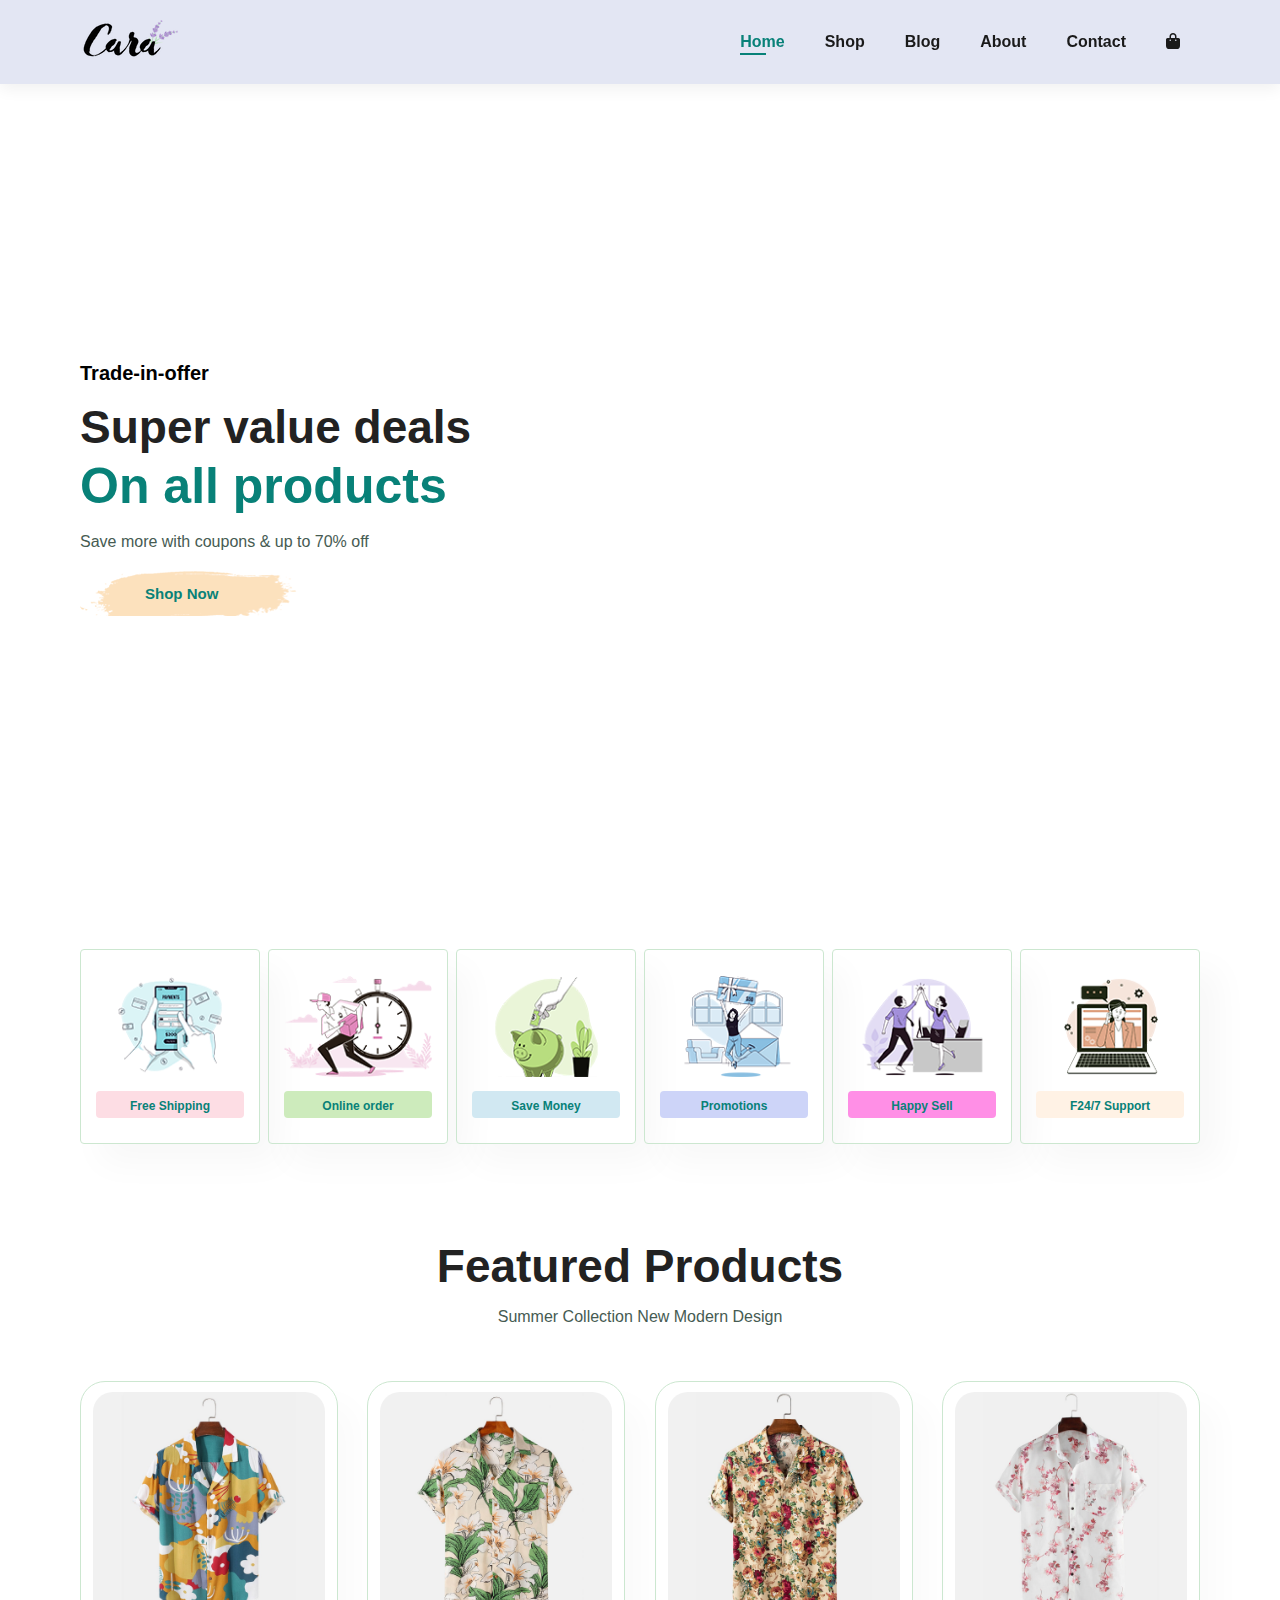
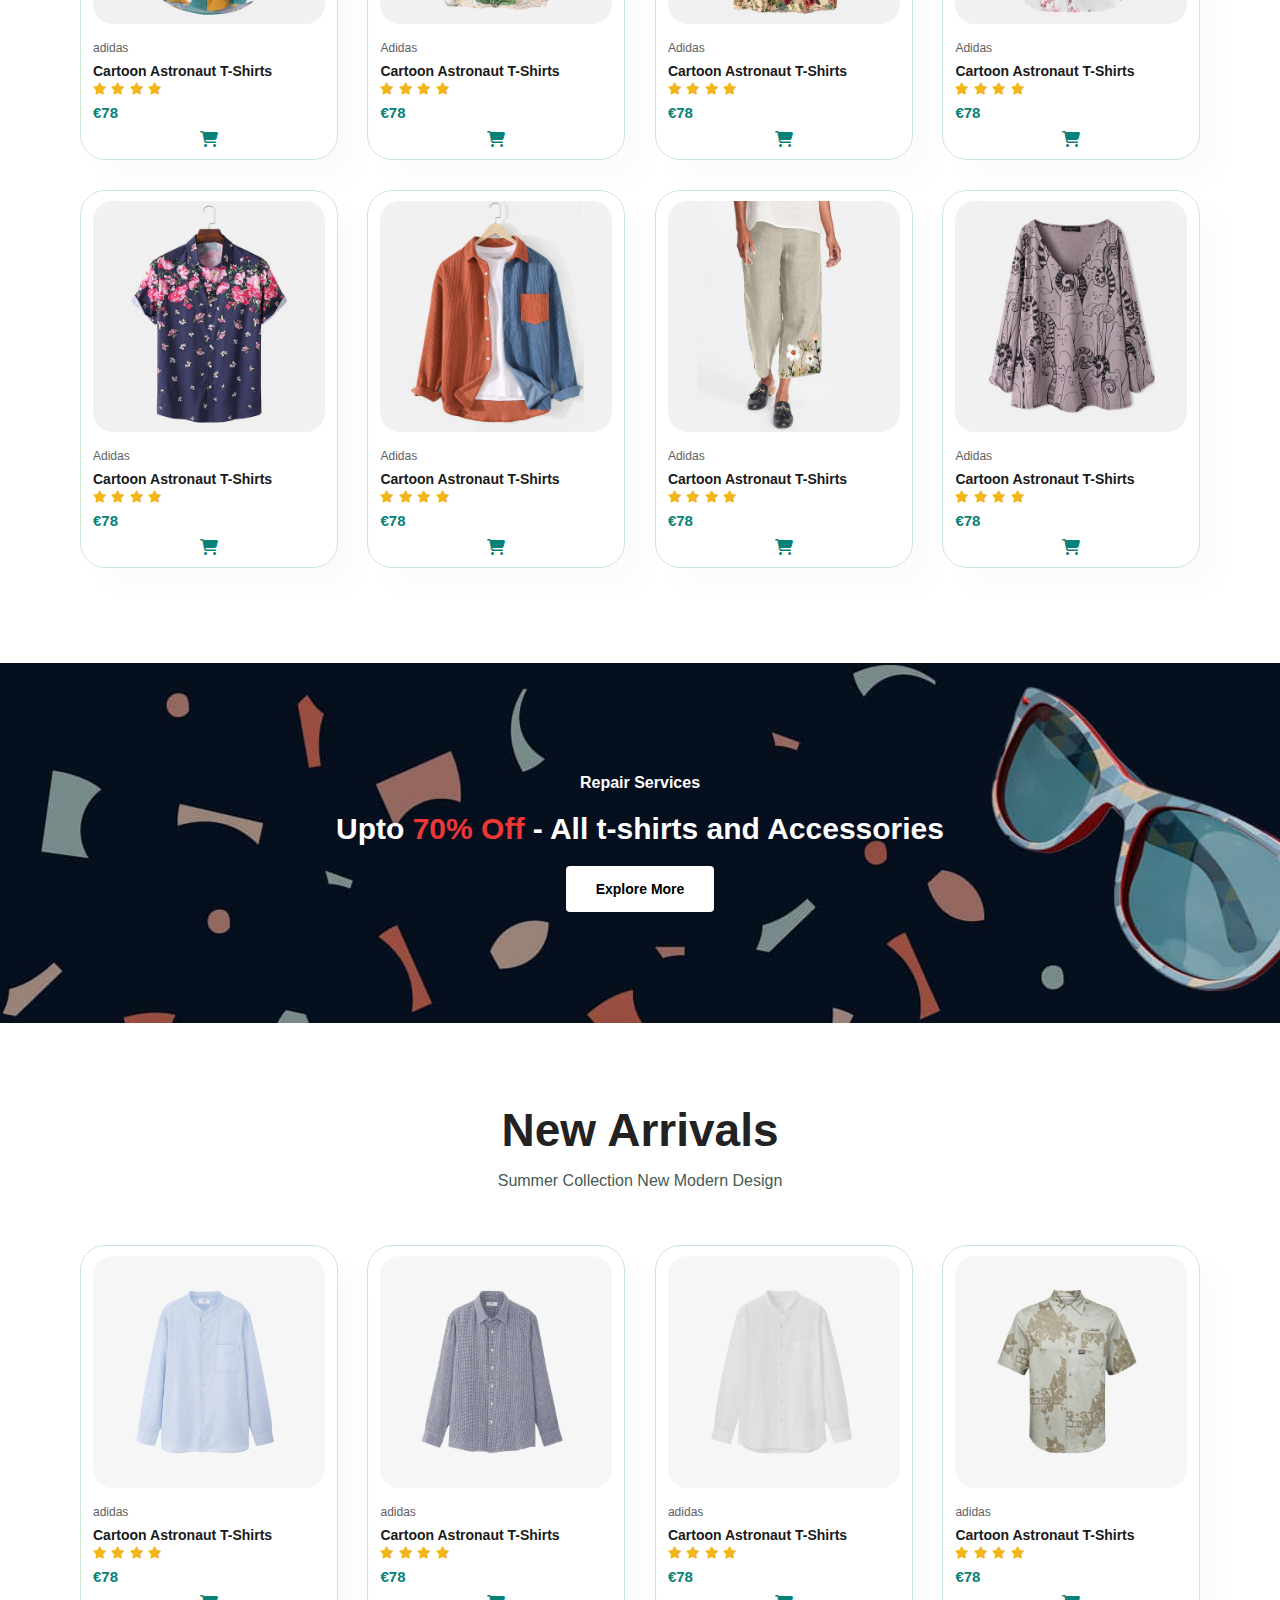
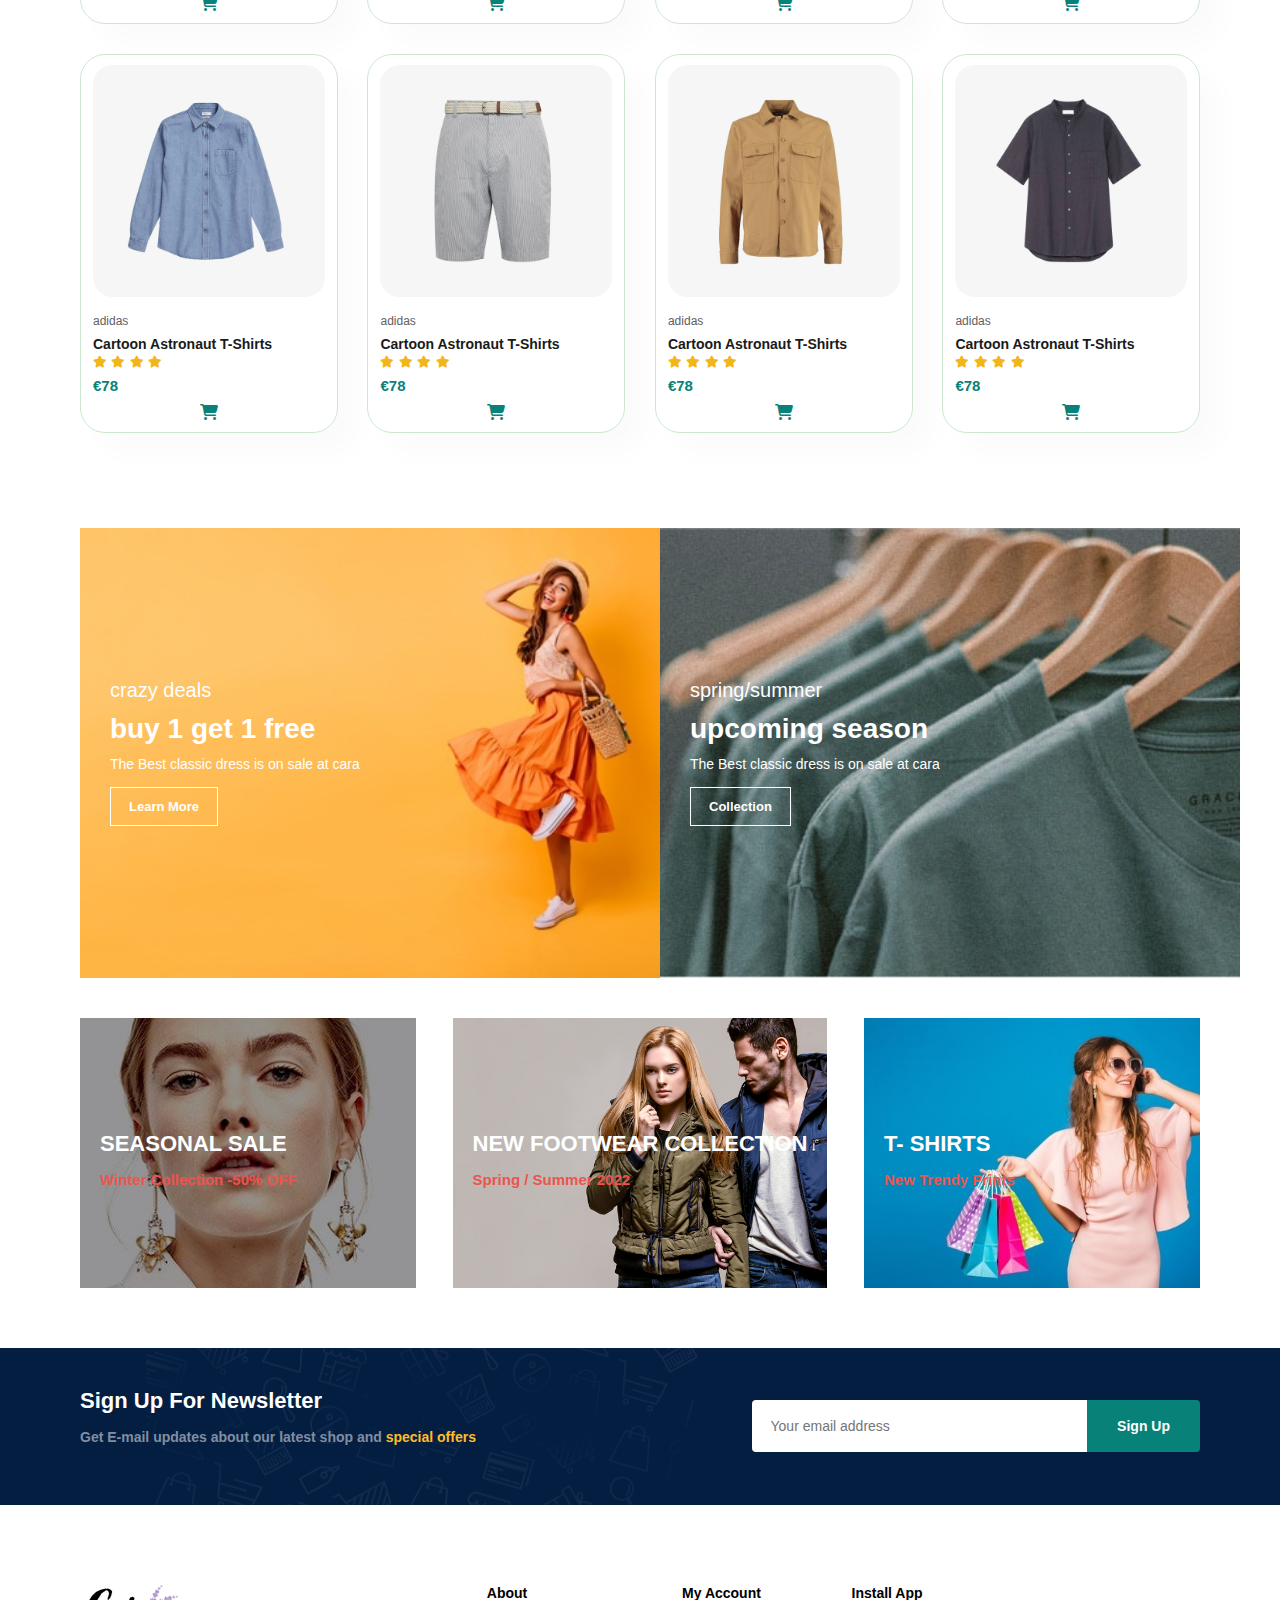
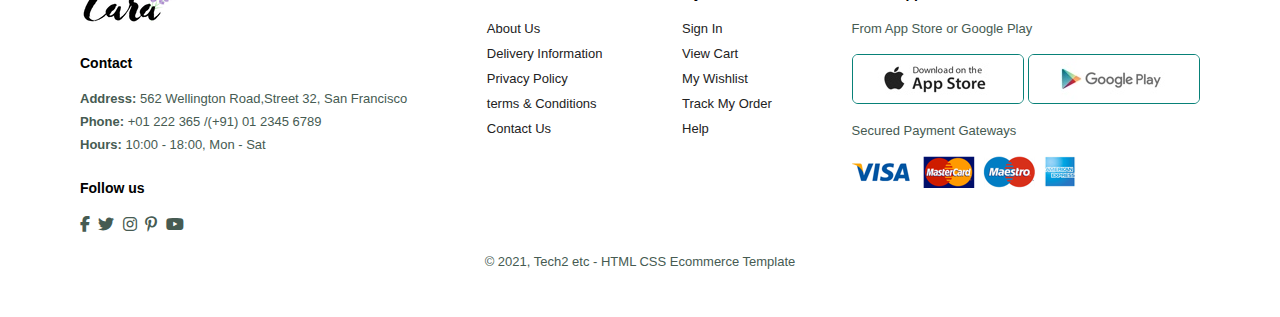
==== index.html @ de00afcc "first commit" ====
<!DOCTYPE html>
<html lang="en">
<head>
    <meta charset="UTF-8">
    <meta http-equiv="X-UA-Compatible" content="IE=edge">
    <meta name="viewport" content="width=device-width, initial-scale=1.0">
    <title>Ecommerce Website</title>
    <!-- <link href="http://cdnjs.cloudflare.com/ajax/libs/font-awesome/4.3.0/css/font-awesome.css" rel="stylesheet"  type='text/css'> -->
    <!-- <link rel="stylesheet" href="https://cdnjs.cloudflare.com/ajax/libs/font-awesome/6.1.1/css/all.min.css" integrity="sha512-KfkfwYDsLkIlwQp6LFnl8zNdLGxu9YAA1QvwINks4PhcElQSvqcyVLLD9aMhXd13uQjoXtEKNosOWaZqXgel0g==" crossorigin="anonymous" referrerpolicy="no-referrer" /> -->
    <link rel="stylesheet" type="text/css" href="https://cdnjs.cloudflare.com/ajax/libs/font-awesome/6.1.1/css/all.min.css" />
    <link rel="stylesheet" href="style.css">
</head>
<body>

    <!-- Header part -->

    <section id="header">
        <a href="#"><img src="img/logo.png" alt="" class="logo"></a>

        <div>
            <ul id="navbar">
                <li><a class="active" href="index.html">Home</a></li>
                <li><a href="shop.html">Shop</a></li>
                <li><a href="blog.html">Blog</a></li>
                <li><a href="about.html">About</a></li>
                <li><a href="contact.html">Contact</a></li>
                <li id="lg-bag"><a href="cart.html"><i class="fa-solid fa-bag-shopping"></i></a></li>
                <a ref="#" id="close"><i class="fa-solid fa-xmark"></i></a>
            </ul>
        </div>

        <div id="mobile">
            <a href="cart.html"><i class="fa-solid fa-bag-shopping"></i></a>
            <i id="bar" class="fas fa-outdent"></i>
        </div>
    </section>

    <!-- Hero part -->

    <section id="hero">
        <h4>Trade-in-offer</h4>
        <h2>Super value deals</h2>
        <h1>On all products</h1>
        <p>Save more with coupons & up to 70% off</p>
        <button>Shop Now</button>
    </section>

   <!-- Features part -->

   <section id="feature" class="section-p1">
    <div class="fe-box">
        <img src="img/features/f1.png" alt="">
        <h6>Free Shipping</h6>
    </div>

    <div class="fe-box">
        <img src="img/features/f2.png" alt="">
        <h6>Online order</h6>
    </div>

    <div class="fe-box">
        <img src="img/features/f3.png" alt="">
        <h6>Save Money</h6>
    </div>

    <div class="fe-box">
        <img src="img/features/f4.png" alt="">
        <h6>Promotions</h6>
    </div>

    <div class="fe-box">
        <img src="img/features/f5.png" alt="">
        <h6>Happy Sell</h6>
    </div>

    <div class="fe-box">
        <img src="img/features/f6.png" alt="">
        <h6>F24/7 Support</h6>
    </div>

   </section>

   <!-- Products -->

   <section id="product1" class="section-p1">
      <h2>Featured Products</h2>
      <p>Summer Collection New Modern Design</p>
      <div class="pro-container">
        <div class="pro">
            <img src="img/products/f1.jpg" alt="">
            <div class="desc">
                <span>adidas</span>
                <h5>Cartoon Astronaut T-Shirts</h5>
                <div class="star">
                    <i class="fas fa-star"></i>
                    <i class="fas fa-star"></i>
                    <i class="fas fa-star"></i>
                    <i class="fas fa-star"></i>
                </div>
                <h4>€78</h4>
            </div>
            <a href="#"><i class="fa-solid fa-cart-shopping cart"></i></a>
        </div>

        <div class="pro">
            <img src="img/products/f2.jpg" alt="">
            <div class="desc">
                <span>Adidas</span>
                <h5>Cartoon Astronaut T-Shirts</h5>
                <div class="star">
                    <i class="fas fa-star"></i>
                    <i class="fas fa-star"></i>
                    <i class="fas fa-star"></i>
                    <i class="fas fa-star"></i>
                </div>
                <h4>€78</h4>
            </div>
            <a href="#"><i class="fa-solid fa-cart-shopping cart"></i></a>
        </div>

        <div class="pro">
            <img src="img/products/f3.jpg" alt="">
            <div class="desc">
                <span>Adidas</span>
                <h5>Cartoon Astronaut T-Shirts</h5>
                <div class="star">
                    <i class="fas fa-star"></i>
                    <i class="fas fa-star"></i>
                    <i class="fas fa-star"></i>
                    <i class="fas fa-star"></i>
                </div>
                <h4>€78</h4>
            </div>
            <a href="#"><i class="fal-sharp fa-solid fa-cart-shopping cart"></i></a>
        </div>

        <div class="pro">
            <img src="img/products/f4.jpg" alt="">
            <div class="desc">
                <span>Adidas</span>
                <h5>Cartoon Astronaut T-Shirts</h5>
                <div class="star">
                    <i class="fas fa-star"></i>
                    <i class="fas fa-star"></i>
                    <i class="fas fa-star"></i>
                    <i class="fas fa-star"></i>
                </div>
                <h4>€78</h4>
            </div>
            <a href="#"><i class="fal-sharp fa-solid fa-cart-shopping cart"></i></a>
        </div>

        <div class="pro">
            <img src="img/products/f5.jpg" alt="">
            <div class="desc">
                <span>Adidas</span>
                <h5>Cartoon Astronaut T-Shirts</h5>
                <div class="star">
                    <i class="fas fa-star"></i>
                    <i class="fas fa-star"></i>
                    <i class="fas fa-star"></i>
                    <i class="fas fa-star"></i>
                </div>
                <h4>€78</h4>
            </div>
            <a href="#"><i class="fal-sharp fa-solid fa-cart-shopping cart"></i></a>
        </div>

        <div class="pro">
            <img src="img/products/f6.jpg" alt="">
            <div class="desc">
                <span>Adidas</span>
                <h5>Cartoon Astronaut T-Shirts</h5>
                <div class="star">
                    <i class="fas fa-star"></i>
                    <i class="fas fa-star"></i>
                    <i class="fas fa-star"></i>
                    <i class="fas fa-star"></i>
                </div>
                <h4>€78</h4>
            </div>
            <a href="#"><i class="fal-sharp fa-solid fa-cart-shopping cart"></i></a>
        </div>

        <div class="pro">
            <img src="img/products/f7.jpg" alt="">
            <div class="desc">
                <span>Adidas</span>
                <h5>Cartoon Astronaut T-Shirts</h5>
                <div class="star">
                    <i class="fas fa-star"></i>
                    <i class="fas fa-star"></i>
                    <i class="fas fa-star"></i>
                    <i class="fas fa-star"></i>
                </div>
                <h4>€78</h4>
            </div>
            <a href="#"><i class="fal-sharp fa-solid fa-cart-shopping cart"></i></a>
        </div>

        <div class="pro">
            <img src="img/products/f8.jpg" alt="">
            <div class="desc">
                <span>Adidas</span>
                <h5>Cartoon Astronaut T-Shirts</h5>
                <div class="star">
                    <i class="fas fa-star"></i>
                    <i class="fas fa-star"></i>
                    <i class="fas fa-star"></i>
                    <i class="fas fa-star"></i>
                </div>
                <h4>€78</h4>
            </div>
            <a href="#"><i class="fal-sharp fa-solid fa-cart-shopping cart"></i></a>
        </div>
      </div>
   </section>

   <!-- Accessories -->

   <section id="banner" class="section-m1">
       <h4>Repair Services</h4>
       <h2>Upto <span>70% Off</span> - All t-shirts and Accessories</h2>
       <button class="normal">Explore More</button>
   </section>

   <!-- New Arrivals -->

   <section id="product1" class="section-p1">
    <h2>New Arrivals</h2>
    <p>Summer Collection New Modern Design</p>
    <div class="pro-container">
      <div class="pro">
          <img src="img/products/n1.jpg" alt="">
          <div class="desc">
              <span>adidas</span>
              <h5>Cartoon Astronaut T-Shirts</h5>
              <div class="star">
                  <i class="fas fa-star"></i>
                  <i class="fas fa-star"></i>
                  <i class="fas fa-star"></i>
                  <i class="fas fa-star"></i>
              </div>
              <h4>€78</h4>
          </div>
          <a href="#"><i class="fal-sharp fa-solid fa-cart-shopping cart"></i></a>
      </div>

      <div class="pro">
          <img src="img/products/n2.jpg" alt="">
          <div class="desc">
              <span>adidas</span>
              <h5>Cartoon Astronaut T-Shirts</h5>
              <div class="star">
                  <i class="fas fa-star"></i>
                  <i class="fas fa-star"></i>
                  <i class="fas fa-star"></i>
                  <i class="fas fa-star"></i>
              </div>
              <h4>€78</h4>
          </div>
          <a href="#"><i class="fal-sharp fa-solid fa-cart-shopping cart"></i></a>
      </div>

      <div class="pro">
          <img src="img/products/n3.jpg" alt="">
          <div class="desc">
              <span>adidas</span>
              <h5>Cartoon Astronaut T-Shirts</h5>
              <div class="star">
                  <i class="fas fa-star"></i>
                  <i class="fas fa-star"></i>
                  <i class="fas fa-star"></i>
                  <i class="fas fa-star"></i>
              </div>
              <h4>€78</h4>
          </div>
          <a href="#"><i class="fal-sharp fa-solid fa-cart-shopping cart"></i></a>
      </div>

      <div class="pro">
          <img src="img/products/n4.jpg" alt="">
          <div class="desc">
              <span>adidas</span>
              <h5>Cartoon Astronaut T-Shirts</h5>
              <div class="star">
                  <i class="fas fa-star"></i>
                  <i class="fas fa-star"></i>
                  <i class="fas fa-star"></i>
                  <i class="fas fa-star"></i>
              </div>
              <h4>€78</h4>
          </div>
          <a href="#"><i class="fal-sharp fa-solid fa-cart-shopping cart"></i></a>
      </div>

      <div class="pro">
          <img src="img/products/n5.jpg" alt="">
          <div class="desc">
              <span>adidas</span>
              <h5>Cartoon Astronaut T-Shirts</h5>
              <div class="star">
                  <i class="fas fa-star"></i>
                  <i class="fas fa-star"></i>
                  <i class="fas fa-star"></i>
                  <i class="fas fa-star"></i>
              </div>
              <h4>€78</h4>
          </div>
          <a href="#"><i class="fal-sharp fa-solid fa-cart-shopping cart"></i></a>
      </div>

      <div class="pro">
          <img src="img/products/n6.jpg" alt="">
          <div class="desc">
              <span>adidas</span>
              <h5>Cartoon Astronaut T-Shirts</h5>
              <div class="star">
                  <i class="fas fa-star"></i>
                  <i class="fas fa-star"></i>
                  <i class="fas fa-star"></i>
                  <i class="fas fa-star"></i>
              </div>
              <h4>€78</h4>
          </div>
          <a href="#"><i class="fal-sharp fa-solid fa-cart-shopping cart"></i></a>
      </div>

      <div class="pro">
          <img src="img/products/n7.jpg" alt="">
          <div class="desc">
              <span>adidas</span>
              <h5>Cartoon Astronaut T-Shirts</h5>
              <div class="star">
                  <i class="fas fa-star"></i>
                  <i class="fas fa-star"></i>
                  <i class="fas fa-star"></i>
                  <i class="fas fa-star"></i>
              </div>
              <h4>€78</h4>
          </div>
          <a href="#"><i class="fal-sharp fa-solid fa-cart-shopping cart"></i></a>
      </div>

      <div class="pro">
          <img src="img/products/n8.jpg" alt="">
          <div class="desc">
              <span>adidas</span>
              <h5>Cartoon Astronaut T-Shirts</h5>
              <div class="star">
                  <i class="fas fa-star"></i>
                  <i class="fas fa-star"></i>
                  <i class="fas fa-star"></i>
                  <i class="fas fa-star"></i>
              </div>
              <h4>€78</h4>
          </div>
          <a href="#"><i class="fal-sharp fa-solid fa-cart-shopping cart"></i></a>
      </div>
    </div>
 </section>

 <!-- Small Banners -->

    <section id="sm-banner" class="section-p1">
        <div class="banner-box">
            <h4>crazy deals</h4>
            <h2>buy 1 get 1 free</h2>
            <span>The Best classic dress is on sale at cara</span>
            <button class="white">Learn More</button>
        </div>

        <div class="banner-box banner-box2">
            <h4>spring/summer</h4>
            <h2>upcoming season</h2>
            <span>The Best classic dress is on sale at cara</span>
            <button  class="white">Collection</button>
        </div>

    </section>

    <!-- Text Banners -->

    <section id="banner3">

        <div class="banner-box">
            <h2>SEASONAL SALE</h2>
            <h3>Winter Collection -50% OFF</h3>
        </div>

        <div class="banner-box banner-box2">
            <h2>NEW FOOTWEAR COLLECTION</h2>
            <h3>Spring / Summer 2022</h3>
        </div>

        <div class="banner-box banner-box3">
            <h2>T- SHIRTS</h2>
            <h3>New Trendy Prints</h3>
        </div>

    </section>

    <!-- Newsletter -->

    <section id="newsletter" class="section-p1 section-m1">
        <div class="newstext">
            <h4>Sign Up For Newsletter</h4>
            <p>Get E-mail updates  about our latest shop and <span>special offers</span></p>
        </div>

        <div class="form">
            <input type="text" placeholder="Your email address">
            <button class="normal">Sign Up</button>
        </div>

    </section>


    <!-- Footer -->

    <footer class="section-p1">
        
        <div class="col">
            <img class="logo" src="img/logo.png" alt="">
            <h4>Contact</h4>
            <p><strong>Address:</strong> 562 Wellington Road,Street 32, San Francisco</p>
            <p><strong>Phone:</strong> +01 222 365 /(+91) 01 2345 6789</p>
            <p><strong>Hours:</strong> 10:00 - 18:00, Mon - Sat</p>

            <div class="follow">
                <h4>Follow us</h4>
                <div class="icon">
                    <i class="fab fa-facebook-f"></i>
                    <i class="fab fa-twitter"></i>
                    <i class="fab fa-instagram"></i>
                    <i class="fab fa-pinterest-p"></i>
                    <i class="fab fa-youtube"></i>
                </div>
            </div>
        </div>

        <div class="col">
            <h4>About</h4>
            <a href="">About Us</a>
            <a href="">Delivery Information</a>
            <a href="">Privacy Policy</a>
            <a href="">terms & Conditions</a>
            <a href="">Contact Us</a>
        </div>

        <div class="col">
            <h4>My Account</h4>
            <a href="">Sign In</a>
            <a href="">View Cart</a>
            <a href="">My Wishlist</a>
            <a href="">Track My Order</a>
            <a href="">Help</a>
        </div>

        <div class="col install">
            <h4>Install App</h4>
            <p>From App Store or Google Play</p>
            <div class="row">
              <img src="img/pay/app.jpg" alt="">
              <img src="img/pay/play.jpg" alt="">
            </div>
            <p>Secured Payment Gateways</p>
            <img src="img/pay/pay.png" alt="">
        </div>

        <div class="copyright">
            <p>© 2021, Tech2 etc - HTML CSS Ecommerce Template</p>
        </div>

    </footer>


    <script src="script.js"></script>
</body>
</html>
---- style.css ----
@import url('https://fonts.googleapis.com/css2?family=Jost:wght@300&family=League+Spartan:wght@100;200;300;400;500;600;700;800;900&display=swap');

*{
    margin: 0;
    padding: 0;
    box-sizing: border-box;
    font-family: 'Spartan',sans-serif;
}

h1{
    font-size: 50px;
    line-height: 64px;
    color: #222;
}
 
h2{
    font-size: 46px;
    line-height: 54px;
    color: #222;
}

h4{
    font-size: 20px;
    line-height: #222;
}

h6{
    font-weight: 700;
    font-size: 12px;
}

p{
    font-size: 16px;
    color: #465b52;
    margin: 15px 0 20px 0;
}

.section-p1{
    padding: 40px 80px;
}

.section-m1{
    margin: 40px 0;
}

button.normal{
    font-size: 14px;
    font-weight: 600;
    padding:15px 30px;
    color: #000;
    background-color: #fff;
    border-radius: 4px;
    cursor: pointer;
    border: none;
    outline: none;
    transition: 0.2s;
}

body{
    width: 100%;
}

/* Header start */

#header{
    display: flex;
    align-items: center;
    justify-content: space-between;
    padding: 20px 80px;
    background-color: #E3E6F3;
    box-shadow: 0 5px 15px rgba(0,0,0,0.06);
    z-index: 999;
    position: sticky;
    top: 0;
    left: 0;
}

#navbar{
    display: flex;
    align-items: center;
    justify-content: center;
}

#navbar li{
    list-style: none;
    padding: 0 20px;
    position: relative;
}

#navbar li a{
    text-decoration: none;
    font-size: 16px;
    font-weight: 600;
    color: #1a1a1a;
    transition: 0.3s ease;
}

#navbar li a:hover,
#navbar li a.active
{
    color: #088178;
    cursor: pointer;
}

#navbar li a.active::after,
#navbar li a:hover::after{
    content: "";
    width: 30%;
    height: 2px;
    background-color: #088178;
    position: absolute;
    bottom: -4px;
    left: 20px;
}

#mobile{
    display: none;
    align-items: center;
}
#close{
    display: none;
}

#hero{
    background-image: url("img/hero5.png");
    height: 90vh;
    width: 100%;
    background-size: cover;
    background-position: top 50% right 0;
    padding: 0 80px;
    display: flex;
    flex-direction: column;
    align-items: flex-start;
    justify-content: center;
}

#hero h4{
    padding-bottom: 15px;
}

#hero h1{
    color: #088178;
}

#hero button{
    background-image: url("img/button.png");
    background-color: transparent;
    color: #088178;
    border: 0;
    padding: 14px 80px 14px 65px;
    background-repeat: no-repeat;
    cursor: pointer;
    font-weight: 700;
    font-size: 15px;
}

#feature .fe-box{
    width: 180px;
    text-align: center;
    padding: 25px 15px;
    box-shadow: 20px 20px 34px rgba(0,0,0,0.03);
    border: 1px solid #cce7d0;
    border-radius: 4px;
    margin: 15px 0;
}

#feature .fe-box:hover{
    box-shadow: 10px 10px 54px rgba(70,62,221,0.1);
}

#feature .fe-box h6{
    padding: 9px 8px 6px 8px;
    line-height: 1;
    border-radius: 4px;
    color: #088178;
    background-color: #fddde4;

}

#feature .fe-box img{
    width: 100%;
    margin-bottom: 10px;
}

#feature{
    display: flex;
    align-items: center;
    justify-content: space-between;
    flex-wrap: wrap;
}

#feature .fe-box:nth-child(2) h6{
    background-color: #cdebbc;
}

#feature .fe-box:nth-child(3) h6{
    background-color: #d1e8f2;
}

#feature .fe-box:nth-child(4) h6{
    background-color: #cdd4f8;
}

#feature .fe-box:nth-child(5) h6{
    background-color: #f6db;
}

#feature .fe-box:nth-child(6) h6{
    background-color: #fff2e5;
}

#product1{
    text-align: center;
}

#product1 .pro-container{
    display: flex;
    /* align-items: center; */
    justify-content: space-between;
    padding-top: 20px;
    flex-wrap: wrap;
}

#product1 .pro{
    width: 23%;
    min-height: 250px;
    padding: 10px 12px;
    border: 1px solid #cce7d0;
    border-radius: 25px;
    cursor: pointer;
    box-shadow: 20px 20px 30px rgba(0,0,0,0.02);
    margin: 15px 0;
    transition: 0.2s ease;
    position: relative;
}

#product1 .pro :hover{
    box-shadow: 20px 20px 30px rgba(0,0,0,0.06);
}

#product1 .pro img{
    width: 100%;
    border-radius: 20px;
}

#product1 .pro .desc{
    text-align: start;
    padding: 10px 0;
}

#product1 .pro .desc span{
    color: #606063;
    font-size: 12px;
}

#product1 .pro .desc h5{
    padding-top: 7px;
    color: #1a1a1a;
    font-size: 14px;
}

#product1 .pro .desc i{
    font-size: 12px;
    color: rgb(243,181,25);
}

#product1 .pro .desc h4{
    padding-top: 7px;
    font-size: 15px;
    font-weight: 700;
    color: #088178;
}

#product1 .pro .cart{
    /* width: 40px;
    height: 40px;
    line-height: 40px;
    border-radius: 50px;
    background-color: #e8f6ea;
    font-weight: 500; */
    color: #088178;
    /* border-radius: 1px solid;
    position: absolute;
    bottom: 20px;
    right: 10px; */
}

#banner{
    display: flex;
    flex-direction: column;
    justify-content: center;
    text-align: center;
    align-items: center;
    background-image: url(img/banner/b2.jpg);
    width: 100%;
    height: 40vh;
    background-size: cover;
    background-position: center;
}

#banner h4{
    color: #fff;
    font-size: 16px;
}


#banner h2{
    color: #fff;
    font-size: 30px;
    padding: 10px 0;
}

#banner h2 span{
    color: #ef3636;
}

#banner button:hover{
    background: #088178;
    color: #fff;
}


#sm-banner .banner-box{
    display: flex;
    flex-direction: column;
    justify-content: center;
    align-items: flex-start;
    background-image: url(img/banner/b17.jpg);
    height: 50vh;
    min-width: 580px;
    background-size: cover;
    background-position: center;
    padding: 30px;
}

#sm-banner .banner-box2{
    background-image: url(img/banner/b10.jpg);   
}

#sm-banner{
    display: flex;
    justify-content:space-around;
    flex-wrap: nowrap;
}

#sm-banner h4{
    color: #fff;
    font-size: 20px;
    font-weight: 300;
}

#sm-banner h2{
    color: #fff;
    font-size: 28px;
    font-weight: 800;
}

#sm-banner span{
    color: #fff;
    font-size: 14px;
    font-weight: 500;
    padding-bottom: 15px;
}

button.white{
    font-size: 13px;
    font-weight: 600;
    padding:11px 18px;
    color: #fff;
    background-color: transparent;
    cursor: pointer;
    border: 1px solid #fff;
    outline: none;
    transition: 0.2s;
}

#sm-banner .banner-box:hover button{
    background: #088178;
    border: 1px solid #088178;
}


#banner3 .banner-box{
    display: flex;
    flex-direction: column;
    justify-content: center;
    align-items: flex-start;
    background-image: url("img/banner/b7.jpg");
    min-width: 30%;
    height: 30vh;
    background-size: cover;
    background-position: center;
    padding: 20px;
    margin-bottom: 20px;
}

#banner3 h2{
    color: #fff;
    font-weight: 900;
    font-size: 22px;
}

#banner3 h3{
    color: #ec544e;
    font-weight: 800;
    font-size: 15px;
}

#banner3{
    display: flex;
    flex-wrap: wrap;
    justify-content: space-between;
    padding: 0 80px;
}

#banner3 .banner-box2{
    background-image: url("img/banner/b4.jpg");
}

#banner3 .banner-box3{
    background-image: url("img/banner/b18.jpg");
}

#newsletter{
    display: flex;
    justify-content: space-between;
    flex-wrap: wrap;
    align-items: center;
    background-image: url("img/banner/b14.png");
    background-repeat: no-repeat;
    background-position: 20% 30%;
    background-color: #041e42;
}

#newsletter h4{
    font-size: 22px;
    font-weight: 700;
    color: #fff
}

#newsletter p{
    font-size: 14px;
    font-weight: 600;
    color: #818ea0;
}

#newsletter p span{
    color: #ffbd27;
}

#newsletter input{
    height: 3.25rem;
    padding: 0 1.25em;
    font-size: 14px;
    width: 100%;
    border: 1px solid transparent;
    border-radius: 4px;
    outline: none;
    border-top-right-radius: 0;
    border-bottom-right-radius: 0;
}

#newsletter button{
    background-color: #088178;
    color: #fff;
    white-space: nowrap;
    border-top-left-radius: 0;
    border-bottom-left-radius: 0;
}

#newsletter .form{
    display: flex;
    width:40%
}

footer{
    display: flex;
    flex-wrap: wrap;
    justify-content: space-between;
}

footer .col{
    display: flex;
    flex-direction: column;
    align-items: flex-start;
    margin-bottom: 20px;
}

footer .logo{
    margin-bottom: 30px;
}

footer h4{
    font-size: 14px;
    padding-bottom: 20px;
}

footer p{
    font-size: 13px;
    margin: 0 0 8px 0;
}

footer a{
    font-size: 13px;
    text-decoration: none;
    color: #222;
    margin-bottom: 10px;
}

footer .follow{
    margin-top: 20px;
}

footer .follow i{
    color: #465b52;
    padding-right: 4px;
    cursor: pointer;
}

footer .install .row img{
    border: 1px solid #088178;
    border-radius: 6px;
}

footer .install img{
    margin: 10px 0 15px 0;
}

footer .follow i:hover,
footer a:hover {
    color: #088178;
}

footer .copyright{
    width: 100%;
    text-align: center;
}


/* Media Queries */

@media (max-width:799px) {

    .section-p1{
        padding: 40px 40px;
    }

    #navbar {
        display: flex;
        flex-direction: column;
        align-items: flex-start;
        justify-content: flex-start;
        position: fixed;
        top: 0px;
        right: -300px;
        height: 100vh;
        width: 300px;
        background-color: #E3E6F3;
        box-shadow: 0 40px 60px rgba(0,0,0,0.1);
        padding: 80px 0 0 10px;
        transition: 0.3s;
    }

    #navbar.active{
        right: 0px;
    }

    #navbar li{
        margin-bottom: 25px;
        
    }

    #mobile{
        display: flex;
        align-items: center;
    }

    #mobile i{
        color: #1a1a1a;
        font-size: 24px;
        padding-left: 20px;
    }

    #close{
        display: initial;
        position: absolute;
        top: 30px;
        left: 30px;
        color: #222;
        font-size: 24px;
    }
    #lg-bag{
        display: none;
    }
    
    #hero {
        height: 70vh;
        padding: 0 80px;
        background-position: top 30% right 30%;
    }
    
    #feature {
        justify-content: space-between;
    }

    #feature .fe-box {
        margin: 15px 15px;
    }

    #product1 .pro-container{
        justify-content: center ;
    }

    #product1 .pro{
        margin: 15px ;
    }

    #banner{
        height: 20vh;
    }

    #sm-banner .banner-box{
        min-width: 100%;
        height: 30vh;
    }

    #banner3{
        padding: 0 40px;
    }

    #banner3 .banner-box{
        width: 28%;
    }
    
    #newsletter .form {
        width: 70%;
    }
}

@media (max-width: 477px) {

    .section-p1{
        padding: 20px;
        /* margin-left: 62px; */
    }

    #header {
        padding: 10px 30px;
    }
    #hero {
        padding: 0 20px;
        background-position: 55%;
    }

    #feature{
        justify-content: space-between;
    }

    #feature .fe-box{
        width: 155px;
        margin: 0 0 15px 0;
    }

    h2 {
        font-size: 32px;
    }

    h1 {
        font-size: 38px;
    }

    #product1 .pro {
        width: 100%;
    }

    #banner{
        height: 40vh;
    }

    #sm-banner .banner-box {
        height: 40vh;
    }

    #sm-banner .banner-box2 {
        margin-top: 20px;
    } 

    #banner3{
        padding: 0 20px;
    }

    #banner3 .banner-box{
        width: 100%;
    }

    #sm-banner {
        display: flex;
        flex-direction: column;
    }

    #newsletter .form {
        width: 100%;
    }

    #newsletter {
        padding: 40px 20px;
    }

    footer .copyright {
        text-align: start;
    }

    /* Single product */

    #prodetails {
        display: flex;
        flex-direction: column;
    }

    #prodetails .single-pro-image {
        width: 100%;
        margin-right: 0px;
    }

    #prodetails .single-pro-details {
        width: 100%;
    }

    /* Blog Page */

    #blog {
        padding: 100px 20px 0 20px;
    }

    #blog .blog-box {
        display: flex;
        flex-direction: column;
        align-items: flex-start;
    }

    #blog .blog-img {
        width: 100%;
        margin-right: 0px;
    }

    #blog .blog-details {
        width: 100%;
    }
}


 /* Shop Page */

 #page-header{
    background-image: url(img/banner/b1.jpg);
    width: 100%;
    height: 40vh;
    background-size: cover;
    display: flex;
    justify-content: center;
    text-align: center;
    flex-direction: column;
    padding: 14px;
 }

 #page-header h2,
 #page-header p{
    color: #fff;
 }

 #pagination{
    text-align: center;
 }

 #pagination a{
    text-decoration: none;
    background-color: #088178;
    padding: 10px 15px;
    border-radius: 4px;
    color: #fff;
    font-weight: 600;
 }

 /* Single Product */

 #prodetails {
    display: flex;
    margin-top: 20px;
 }

 #prodetails .single-pro-image{
    width: 40%;
    margin-right: 50px;
    
 }

.small-img-group{
    display: flex;
    justify-content: space-between;
}

.small-img-col{
    flex-basis: 24%;
    cursor: pointer;
}

#prodetails .single-pro-details{
    width: 50%;
    padding-top: 30px;
}

#prodetails .single-pro-details h4{
    padding: 40px 0 20px 0;
}

#prodetails .single-pro-details h2{
    font-size: 26px;
}

#prodetails .single-pro-details select{
    display: block;
    padding: 5px 10px;
    margin-bottom: 10px;
}

#prodetails .single-pro-details input{
    width: 50px;
    height: 47px;
    padding-left: 10px;
    font-size: 16px;
    margin-right: 10px;
}

#prodetails .single-pro-details input:focus{
    outline: none;
}

#prodetails .single-pro-details button{
    background-color: #088178;
    color: #fff;
}

#prodetails .single-pro-details span{
    line-height: 25px;
}

 /* Blog Page */

#page-header.blog-header{
    background-image: url(img/banner/b19.jpg);
}

#blog{
    padding: 150px 150px 0 150px;
}

#blog .blog-box{
    display: flex;
    align-items: center;
    width: 100%;
    position: relative;
    padding-bottom: 90px;
}


#blog .blog-img{
    width: 50%;
    margin-right: 40px;
}

 #blog img{
    width: 100%;
    height: 300px;
    object-fit: cover;
 }

#blog .blog-details{
    width: 50%;
}

#blog .blog-details a{
    text-decoration: none;
    font-size: 11px;
    color: #000;
    font-weight: 700;
    position: relative;
    transition: 0.3s;
}

#blog .blog-details a::after{
    content: "";
    width: 50px;
    height: 1px;
    background-color: #000;
    position: absolute;
    top: 4px;
    right: -60px;
}

#blog .blog-details a:hover{
    color: #088178;
}

#blog .blog-details a:hover::after{
    background-color: #088178;
}

#blog .blog-box h1{
    position: absolute;
    top: -40px;
    left: 0px;
    font-size: 70px;
    font-weight: 700;
    color: #c9cbce;
    z-index: -9;
}

/* About Page */

#page-header .about-header{
    background-image: url("img/about/banner.png");
}
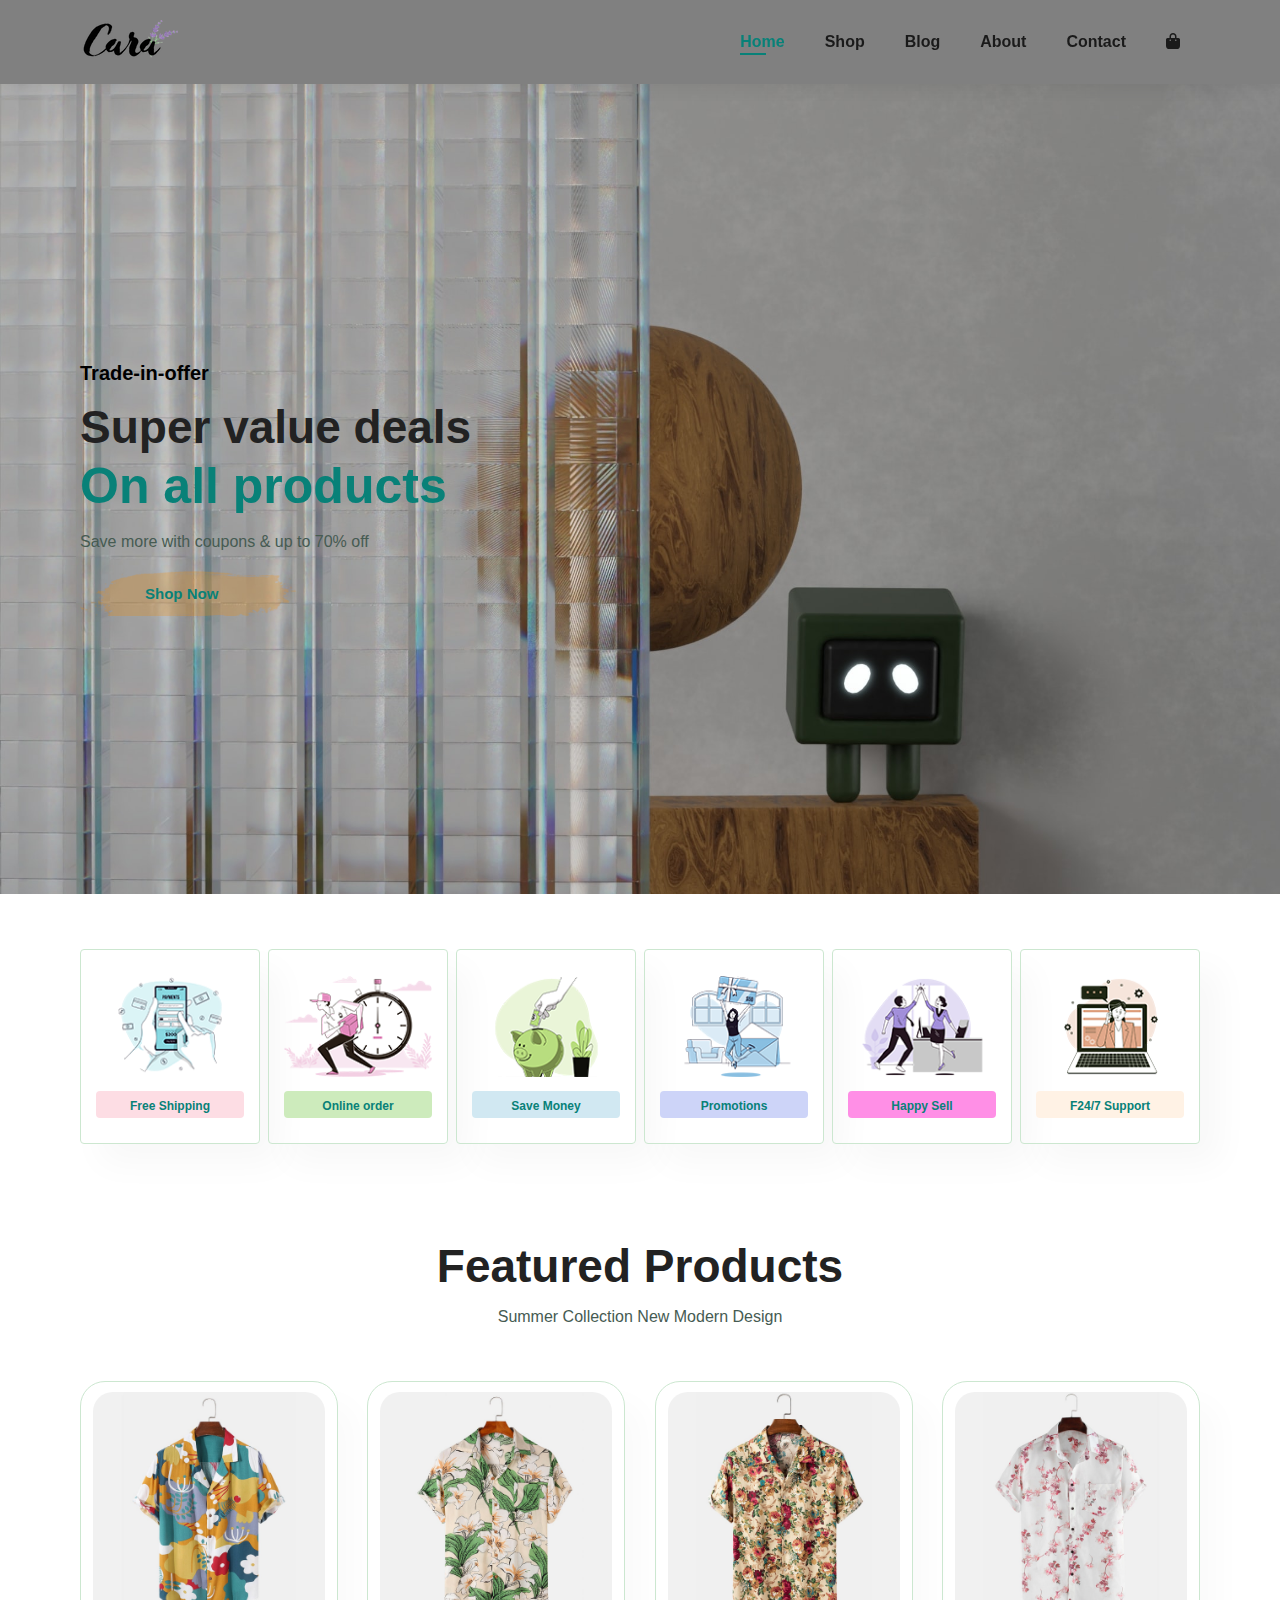
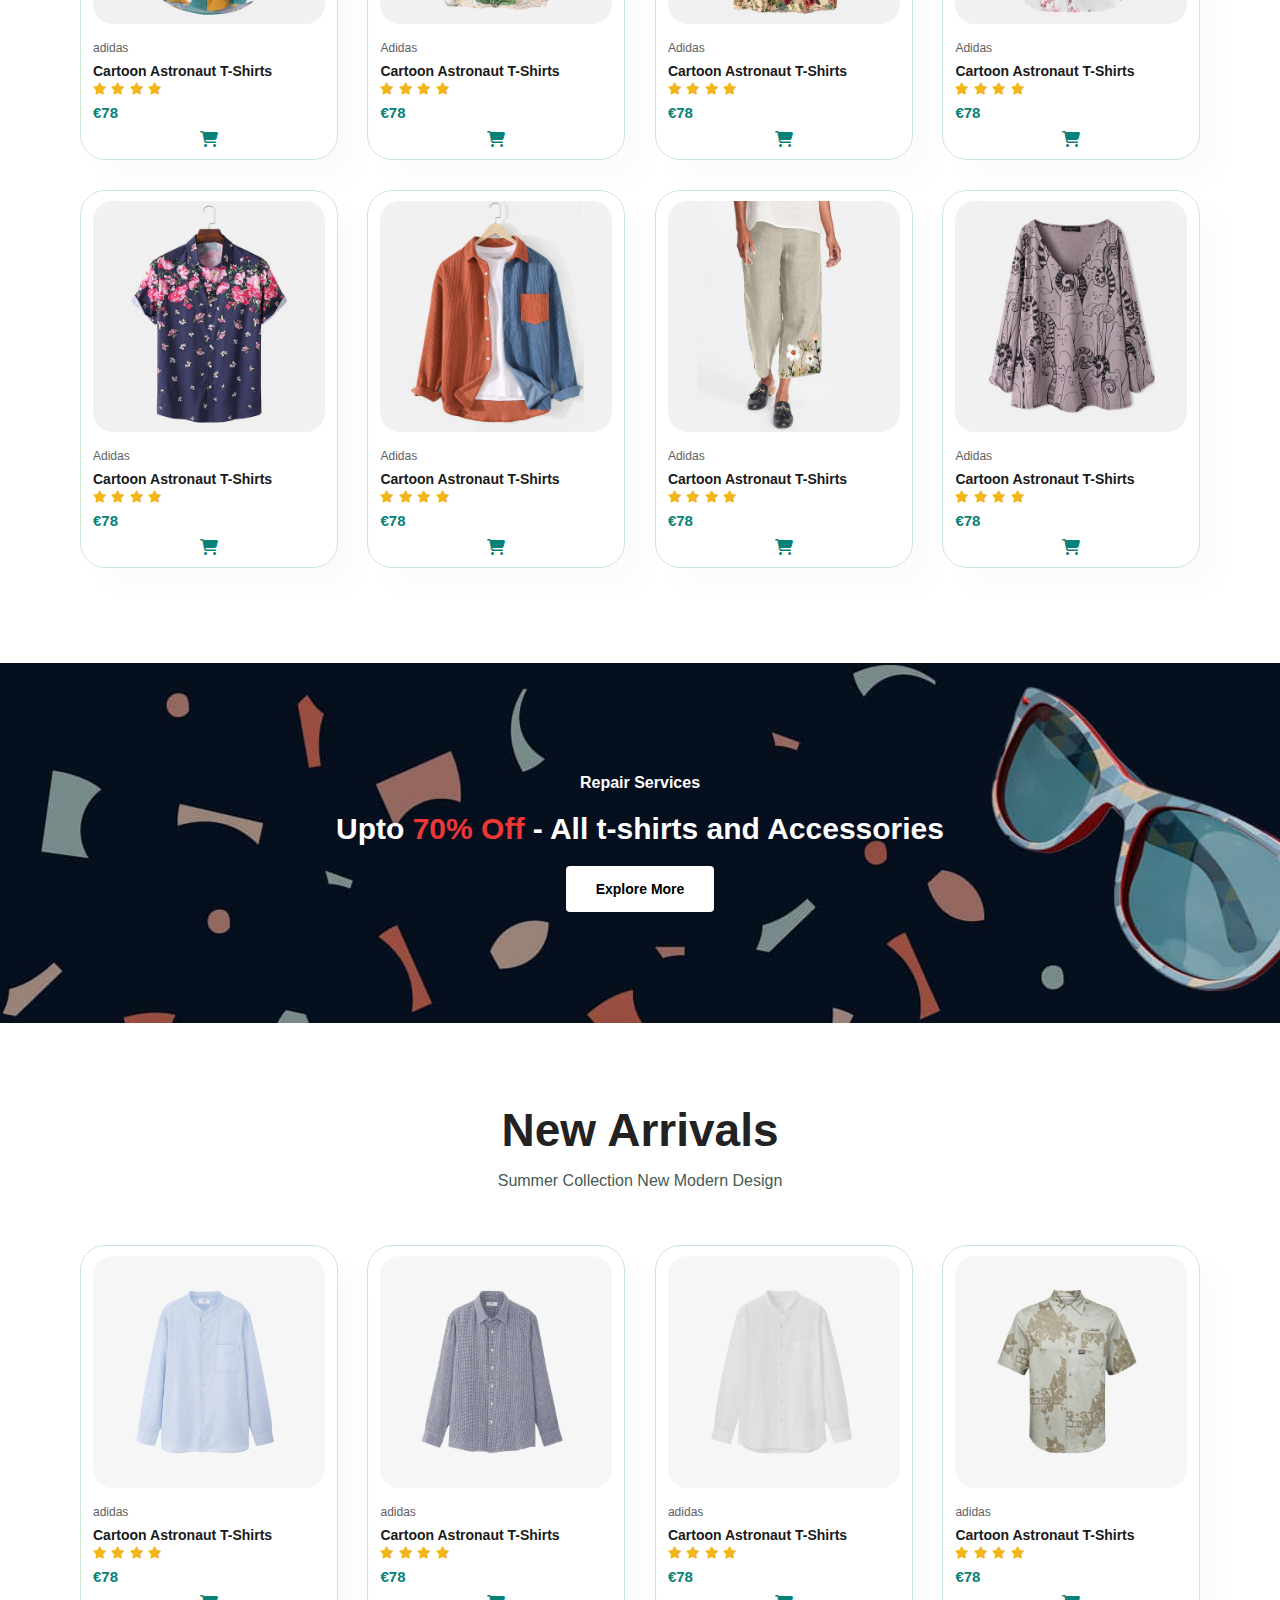
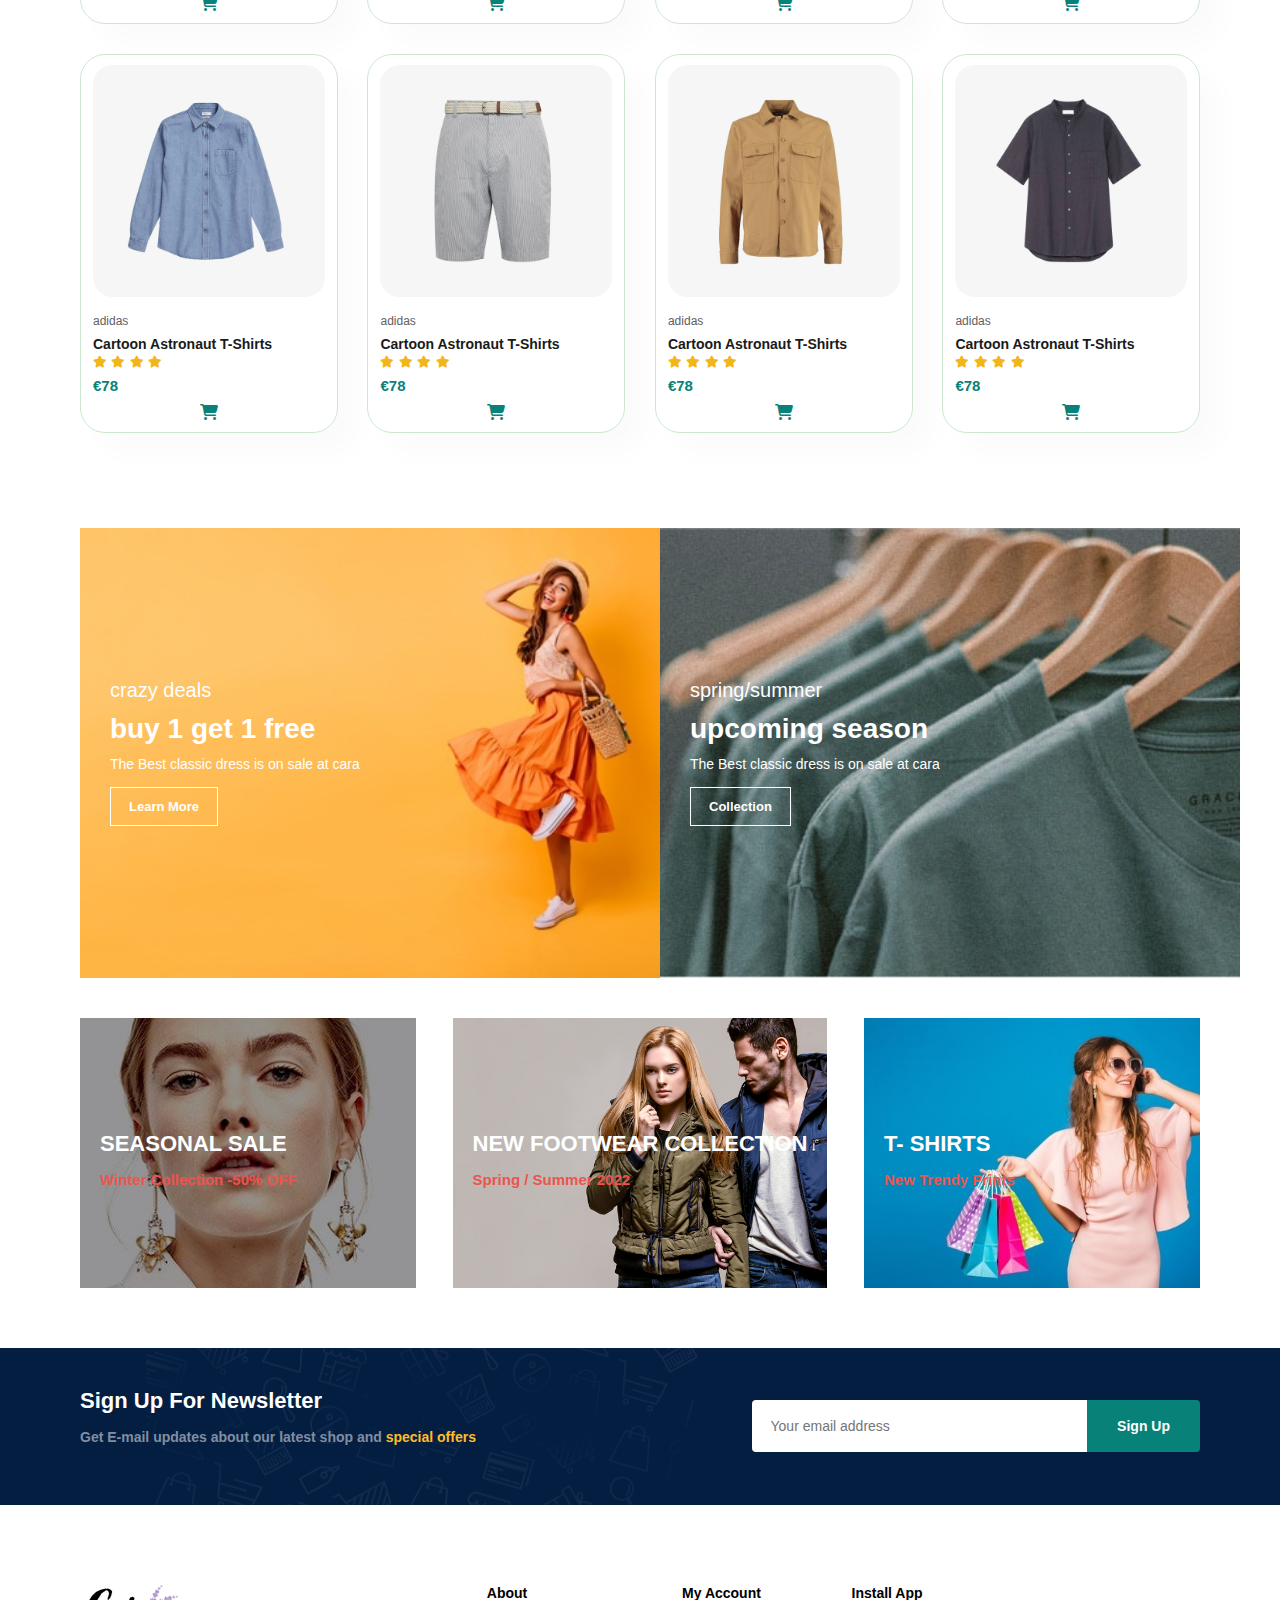
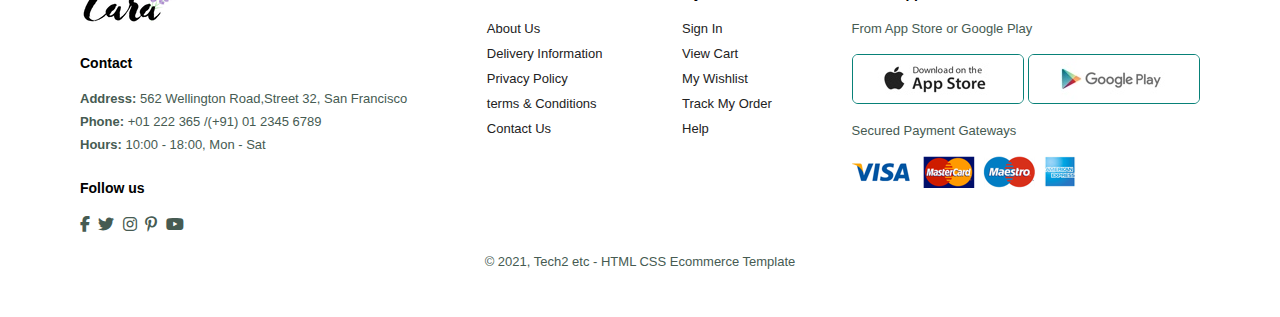
==== commit cb8f41a7: "Home Changes Fifth commit" ====
--- a/index.html
+++ b/index.html
@@ -5,8 +5,6 @@
     <meta http-equiv="X-UA-Compatible" content="IE=edge">
     <meta name="viewport" content="width=device-width, initial-scale=1.0">
     <title>Ecommerce Website</title>
-    <!-- <link href="http://cdnjs.cloudflare.com/ajax/libs/font-awesome/4.3.0/css/font-awesome.css" rel="stylesheet"  type='text/css'> -->
-    <!-- <link rel="stylesheet" href="https://cdnjs.cloudflare.com/ajax/libs/font-awesome/6.1.1/css/all.min.css" integrity="sha512-KfkfwYDsLkIlwQp6LFnl8zNdLGxu9YAA1QvwINks4PhcElQSvqcyVLLD9aMhXd13uQjoXtEKNosOWaZqXgel0g==" crossorigin="anonymous" referrerpolicy="no-referrer" /> -->
     <link rel="stylesheet" type="text/css" href="https://cdnjs.cloudflare.com/ajax/libs/font-awesome/6.1.1/css/all.min.css" />
     <link rel="stylesheet" href="style.css">
 </head>
--- a/style.css
+++ b/style.css
@@ -67,7 +67,7 @@
     align-items: center;
     justify-content: space-between;
     padding: 20px 80px;
-    background-color: #E3E6F3;
+    background-color: gray;
     box-shadow: 0 5px 15px rgba(0,0,0,0.06);
     z-index: 999;
     position: sticky;
@@ -122,7 +122,7 @@
 }
 
 #hero{
-    background-image: url("img/hero5.png");
+    background-image: url("img/hero7.jpg");
     height: 90vh;
     width: 100%;
     background-size: cover;
@@ -532,7 +532,7 @@
 }
 
 footer .copyright{
-    width: 100%;
+    width: 200%;
     text-align: center;
 }
 
@@ -746,6 +746,42 @@
     #blog .blog-details {
         width: 100%;
     }
+
+    /* About Page */
+
+    #about-head{
+        flex-direction: column;
+    }
+
+    #about-head img{
+        width: 100%;
+        margin-bottom: 20px;
+    }
+
+    #about-head div {
+        padding-left: 0px;
+    }
+
+    #about-app .video{
+        width: 100%;
+    
+    }
+
+    /* Contact Page */
+
+    #contact-details {
+        flex-direction: column;
+    }
+
+    
+    #contact-details .details{
+        width: 100%;
+        margin-bottom: 30px;
+    }
+
+    #contact-details .map {
+        width: 100%;
+    }
 }
 
 
@@ -917,20 +953,134 @@
 
 /* About Page */
 
-#page-header .about-header{
+#page-header.about-header{
     background-image: url("img/about/banner.png");
 }
 
-
-
-
-
-
-
-
-
-
-
-
-
-
+#about-head{
+    display: flex;
+    align-items: center;
+}
+
+#about-head img {
+    width: 50%;
+    height: auto;
+}
+
+#about-head div{
+    padding-left: 40px;
+}
+
+#about-app{
+    text-align: center;
+}
+
+#about-app .video{
+    width: 70%;
+    height: 100%;
+    margin: 30px auto 0 auto;
+}
+
+#about-app .video video{
+    width: 100%;
+    height: 100%;
+    border-radius: 20px;
+}
+
+
+/* Contact Page */
+
+#contact-details{
+    display: flex;
+    align-items: center;
+    justify-content: space-between;
+}
+
+#contact-details .details{
+    width: 40%;
+}
+
+#contact-details .details span{
+    font-size: 12px;
+}
+
+#contact-details .details h2{
+    font-size: 26px;
+    line-height: 35px;
+    padding: 20px 0;
+}
+
+#contact-details .details h3{
+    font-size: 16px;
+    padding-bottom: 15px;
+}
+
+#contact-details .details li{
+    list-style: none;
+    display: flex;
+    padding: 10px 0;
+}
+
+#contact-details .details li i{
+    font-size: 14px;
+    padding-right: 22px;
+}
+
+#contact-details .details li p{
+    margin: 0;
+    font-size: 14px;
+}
+
+#contact-details .map{
+    width: 55%;
+    height: 400px;
+}
+
+#contact-details .map iframe{
+    width: 100%;
+    height: 100%;
+}
+
+
+/* Search Bar */
+
+#product1 form{
+   /* width: 50%; */
+   border: 1px solid #088178;
+   border-radius: 2px;
+   display: flex;
+   flex-direction: row;
+   align-items: center;
+}
+
+#product1 form input{
+    border: none;
+    outline: none;
+    /* box-shadow: none; */
+    width: 100%;
+    font-size: 16px;
+    font-weight: 600;
+    padding: 10px 12px;
+    background: transparent;
+}
+
+#product1 form i{
+    padding-left: 10px;
+}
+
+
+
+
+
+
+
+
+
+
+
+
+
+
+
+
+
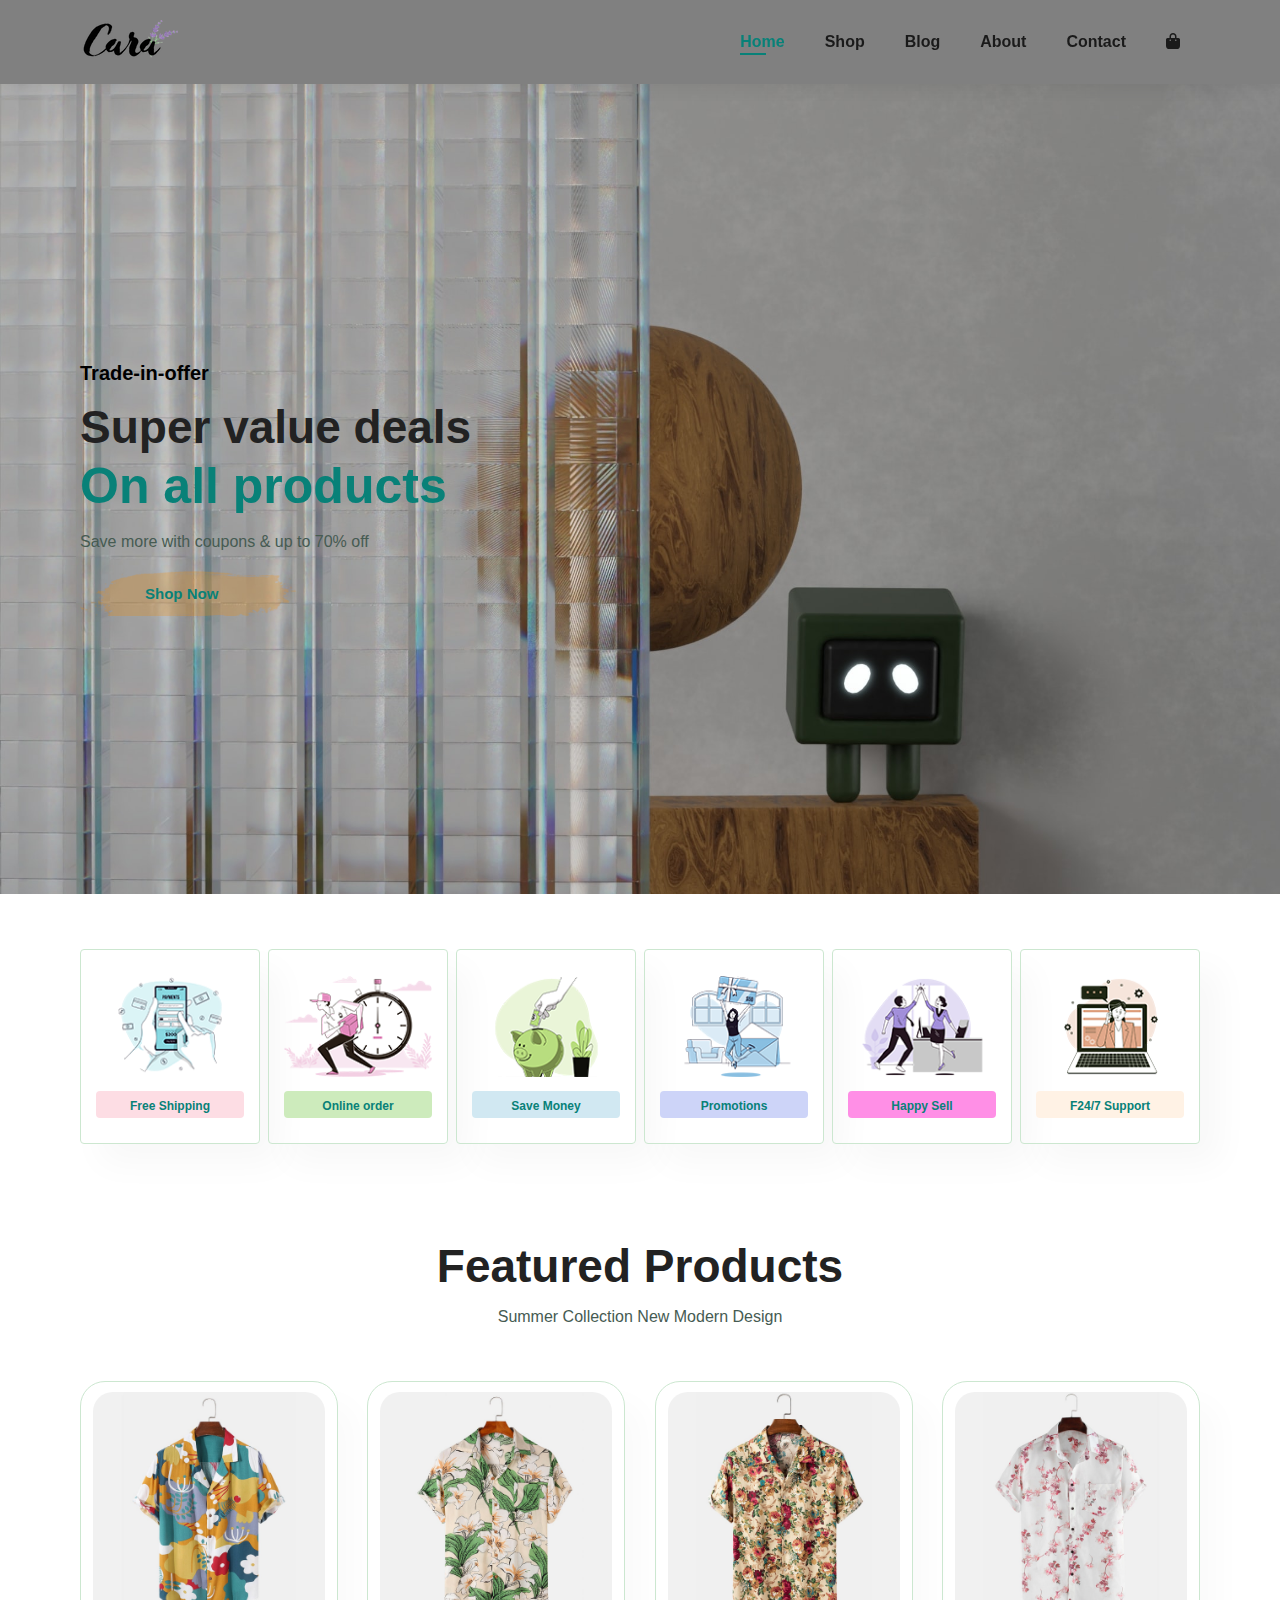
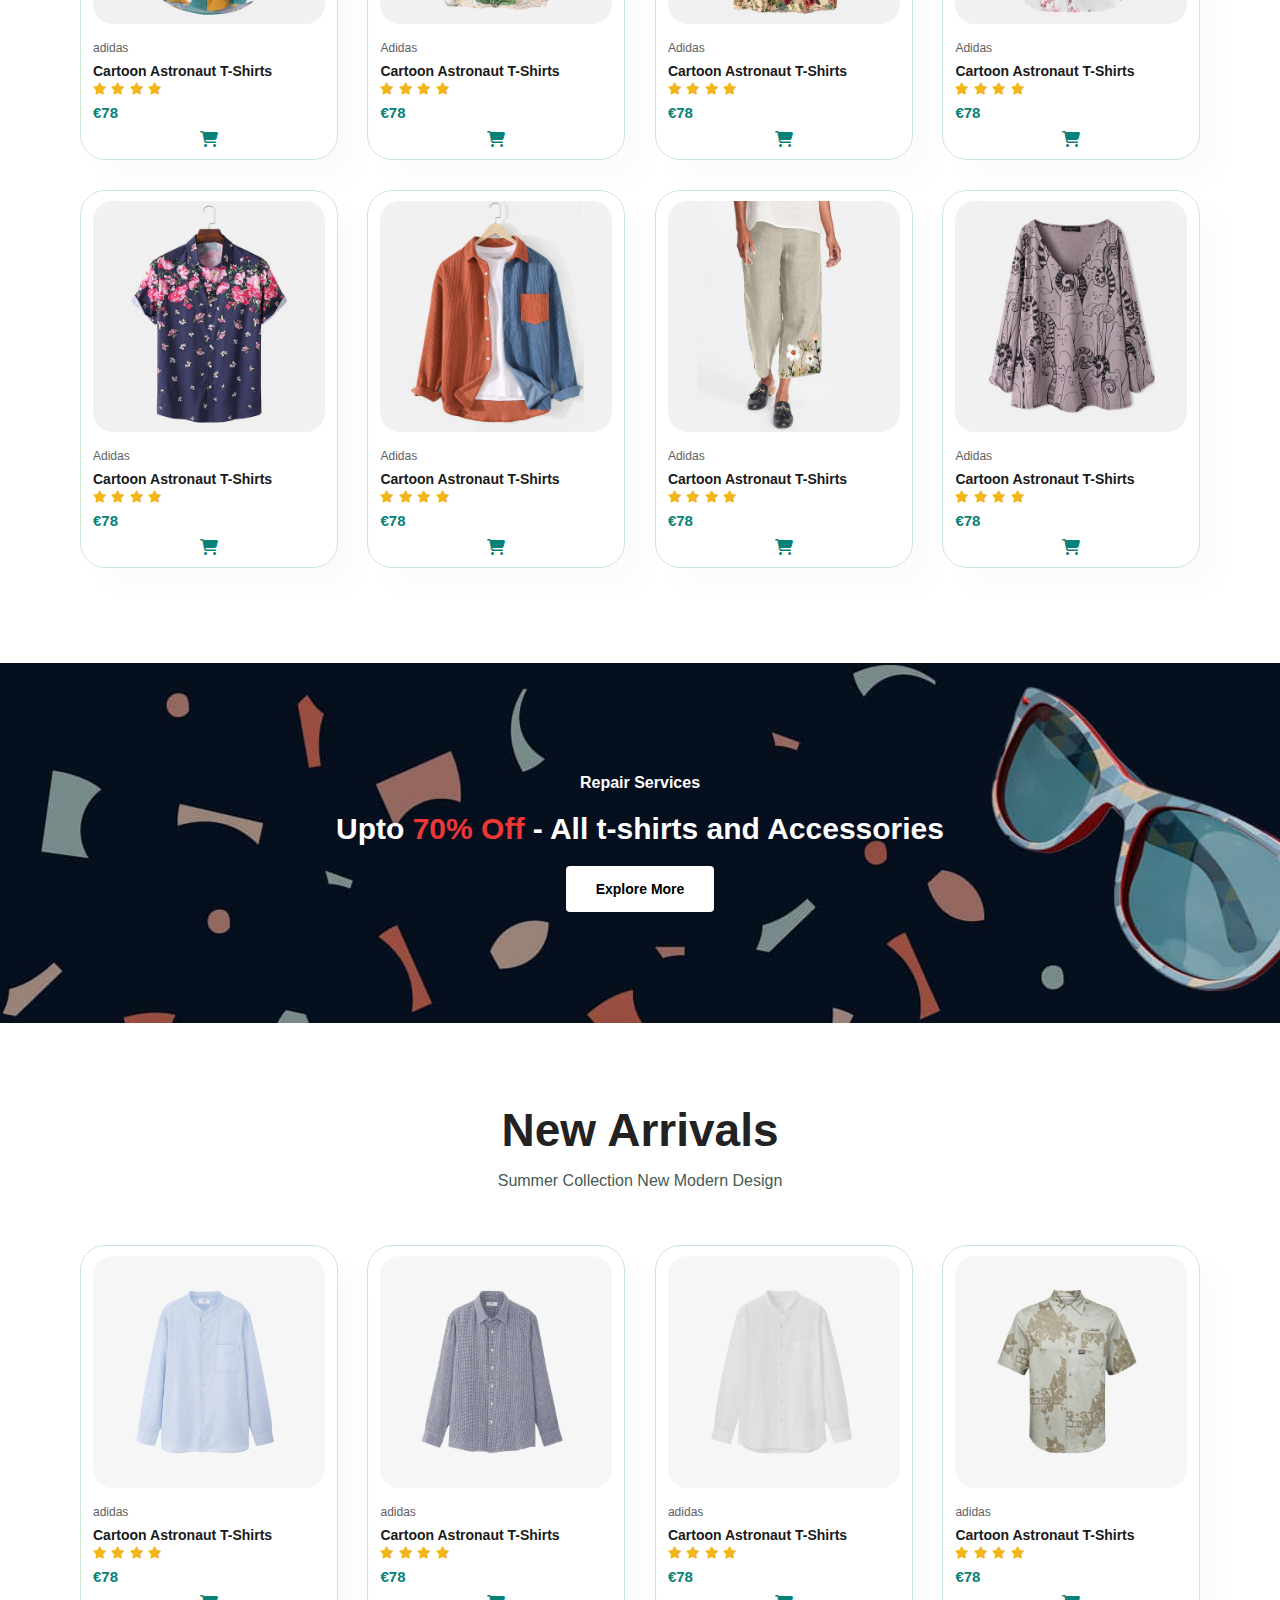
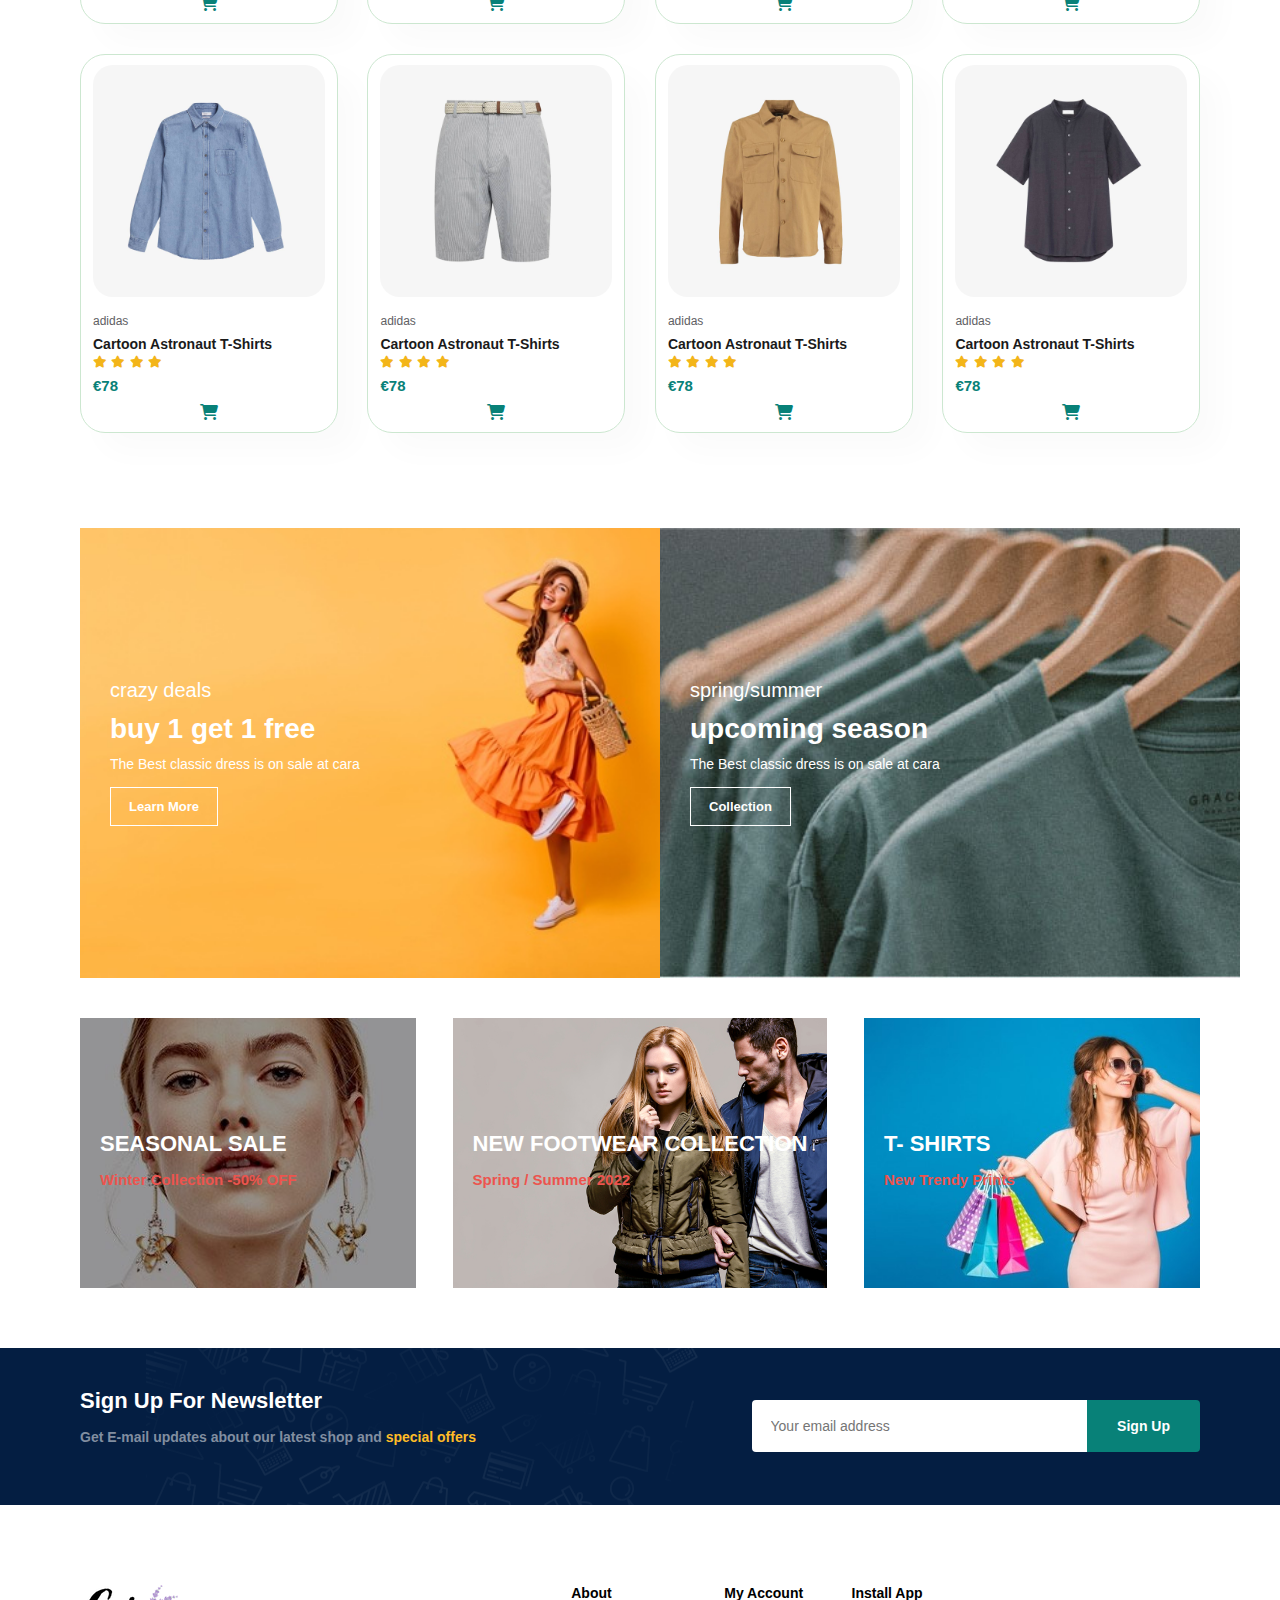
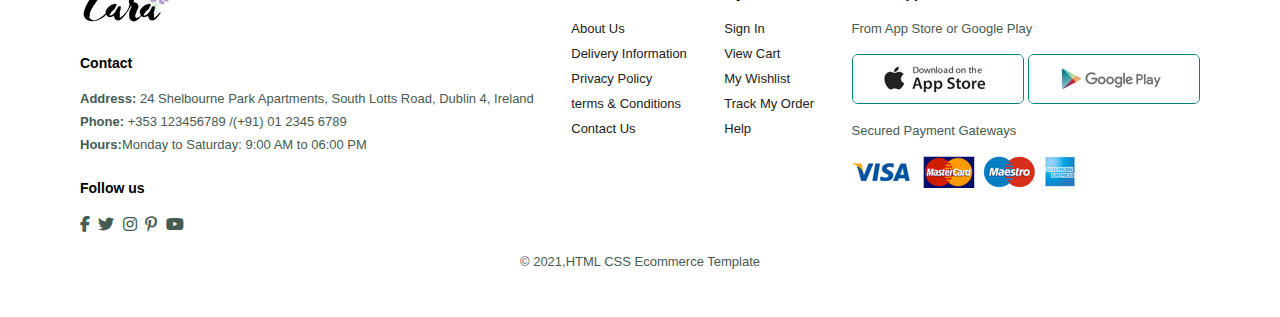
==== commit 28df6c56: "All Page Changes Sixth Commit" ====
--- a/index.html
+++ b/index.html
@@ -421,9 +421,9 @@
         <div class="col">
             <img class="logo" src="img/logo.png" alt="">
             <h4>Contact</h4>
-            <p><strong>Address:</strong> 562 Wellington Road,Street 32, San Francisco</p>
-            <p><strong>Phone:</strong> +01 222 365 /(+91) 01 2345 6789</p>
-            <p><strong>Hours:</strong> 10:00 - 18:00, Mon - Sat</p>
+            <p><strong>Address:</strong> 24 Shelbourne Park Apartments, South Lotts Road, Dublin 4, Ireland</p>
+            <p><strong>Phone:</strong> +353 123456789 /(+91) 01 2345 6789</p>
+            <p><strong>Hours:</strong>Monday to Saturday: 9:00 AM to 06:00 PM</p>
 
             <div class="follow">
                 <h4>Follow us</h4>
@@ -467,7 +467,7 @@
         </div>
 
         <div class="copyright">
-            <p>© 2021, Tech2 etc - HTML CSS Ecommerce Template</p>
+            <p>© 2021,HTML CSS Ecommerce Template</p>
         </div>
 
     </footer>
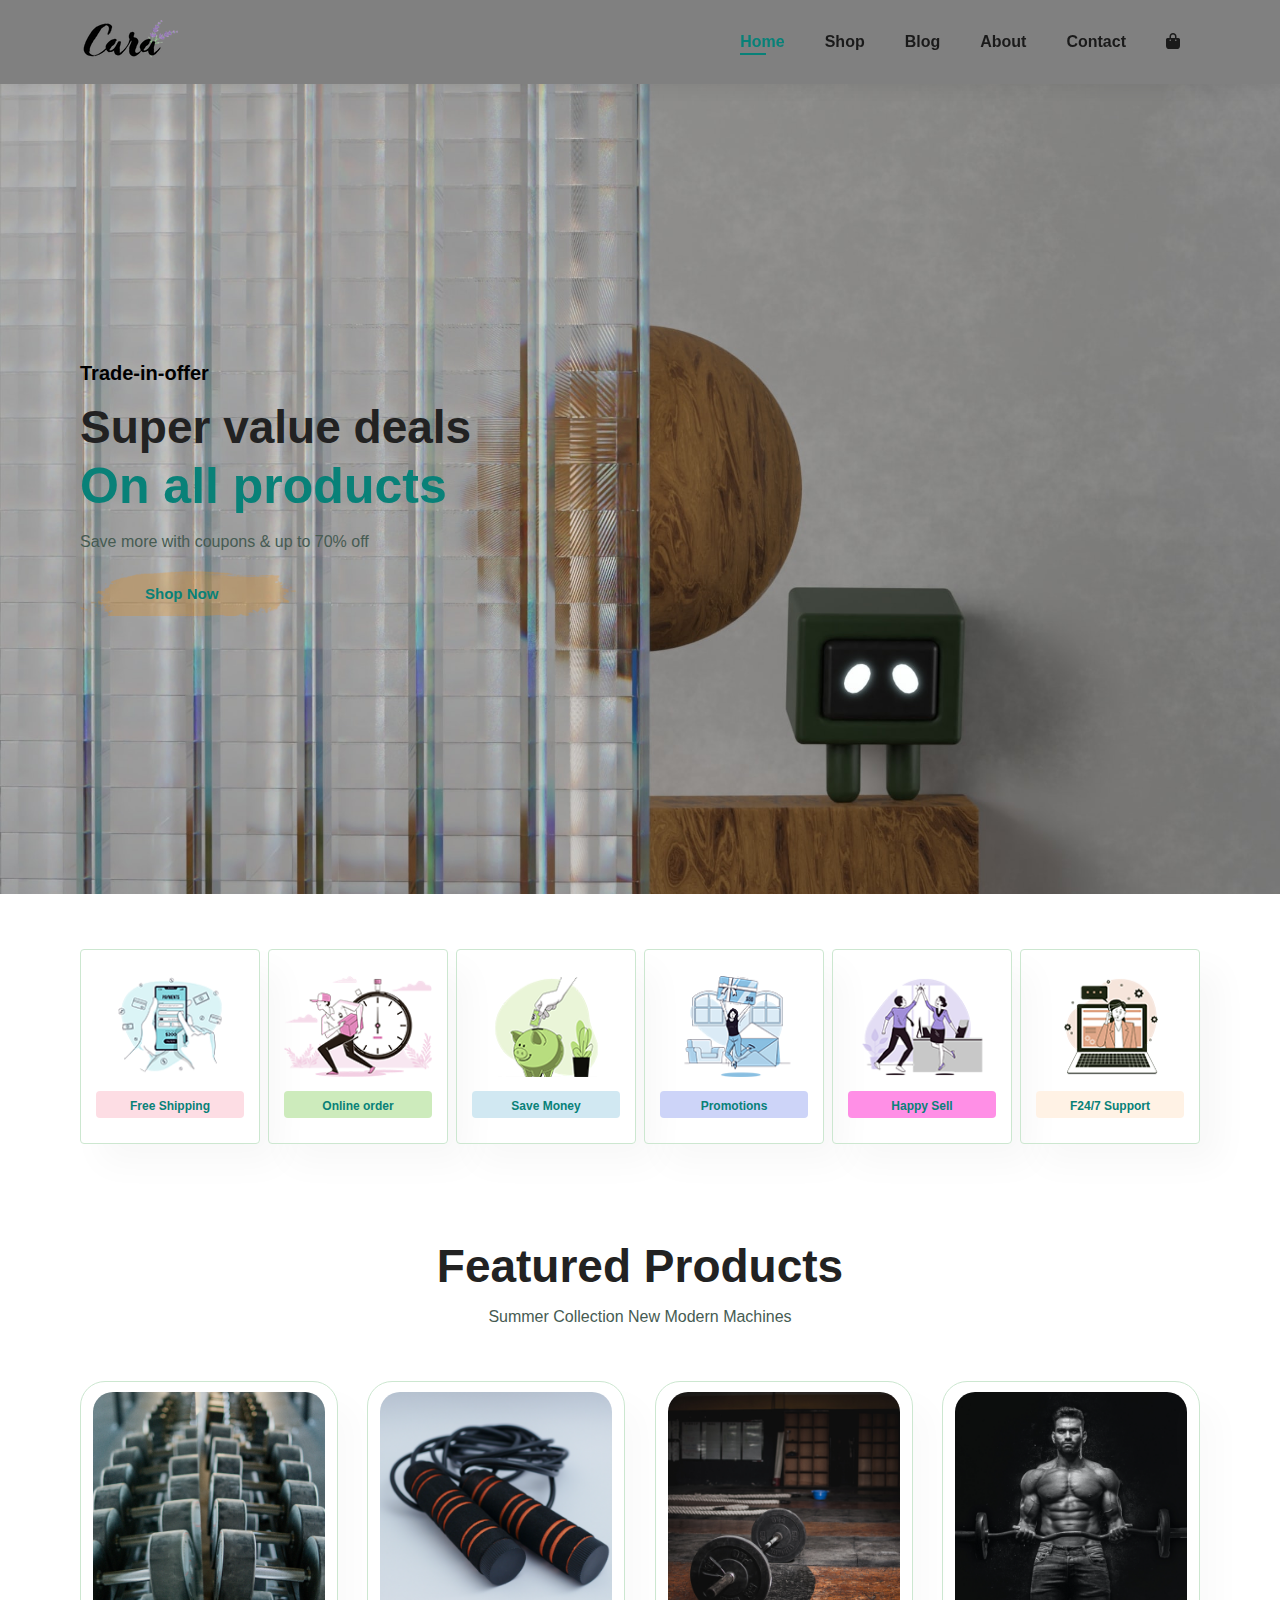
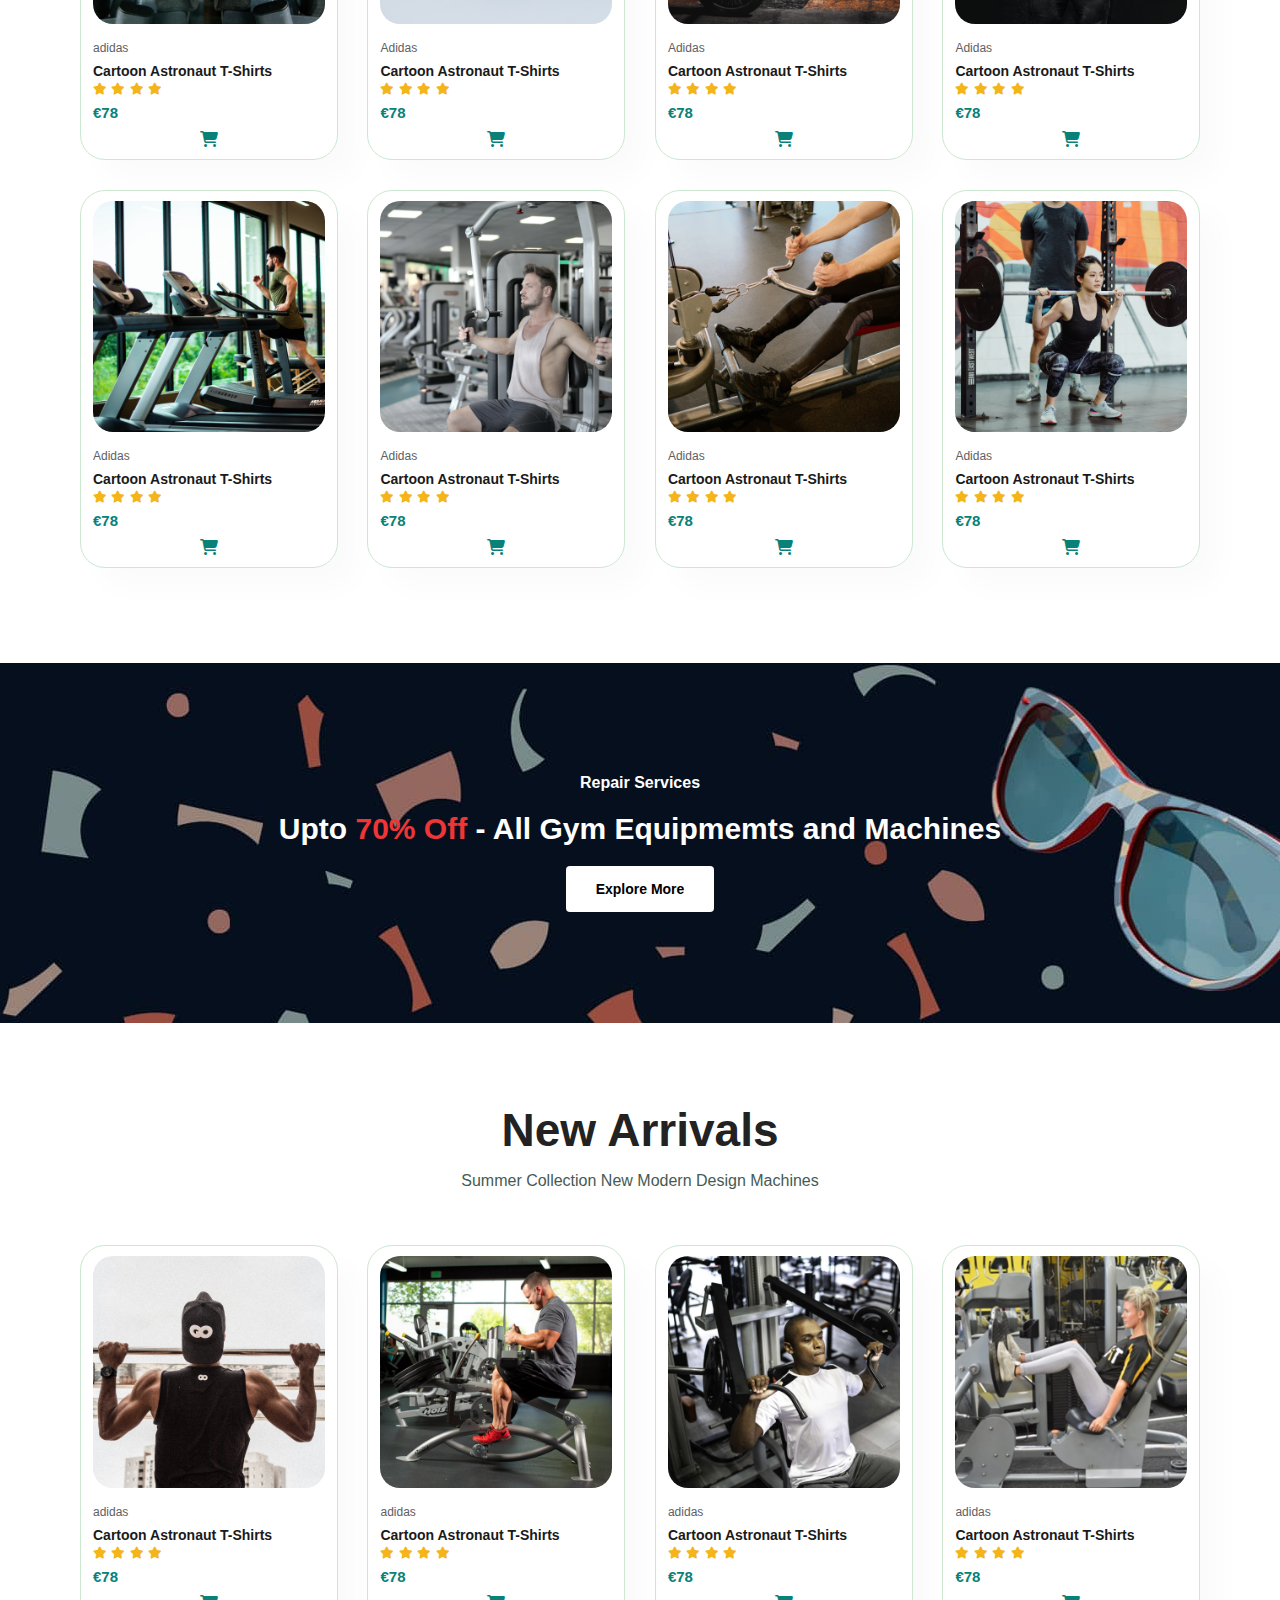
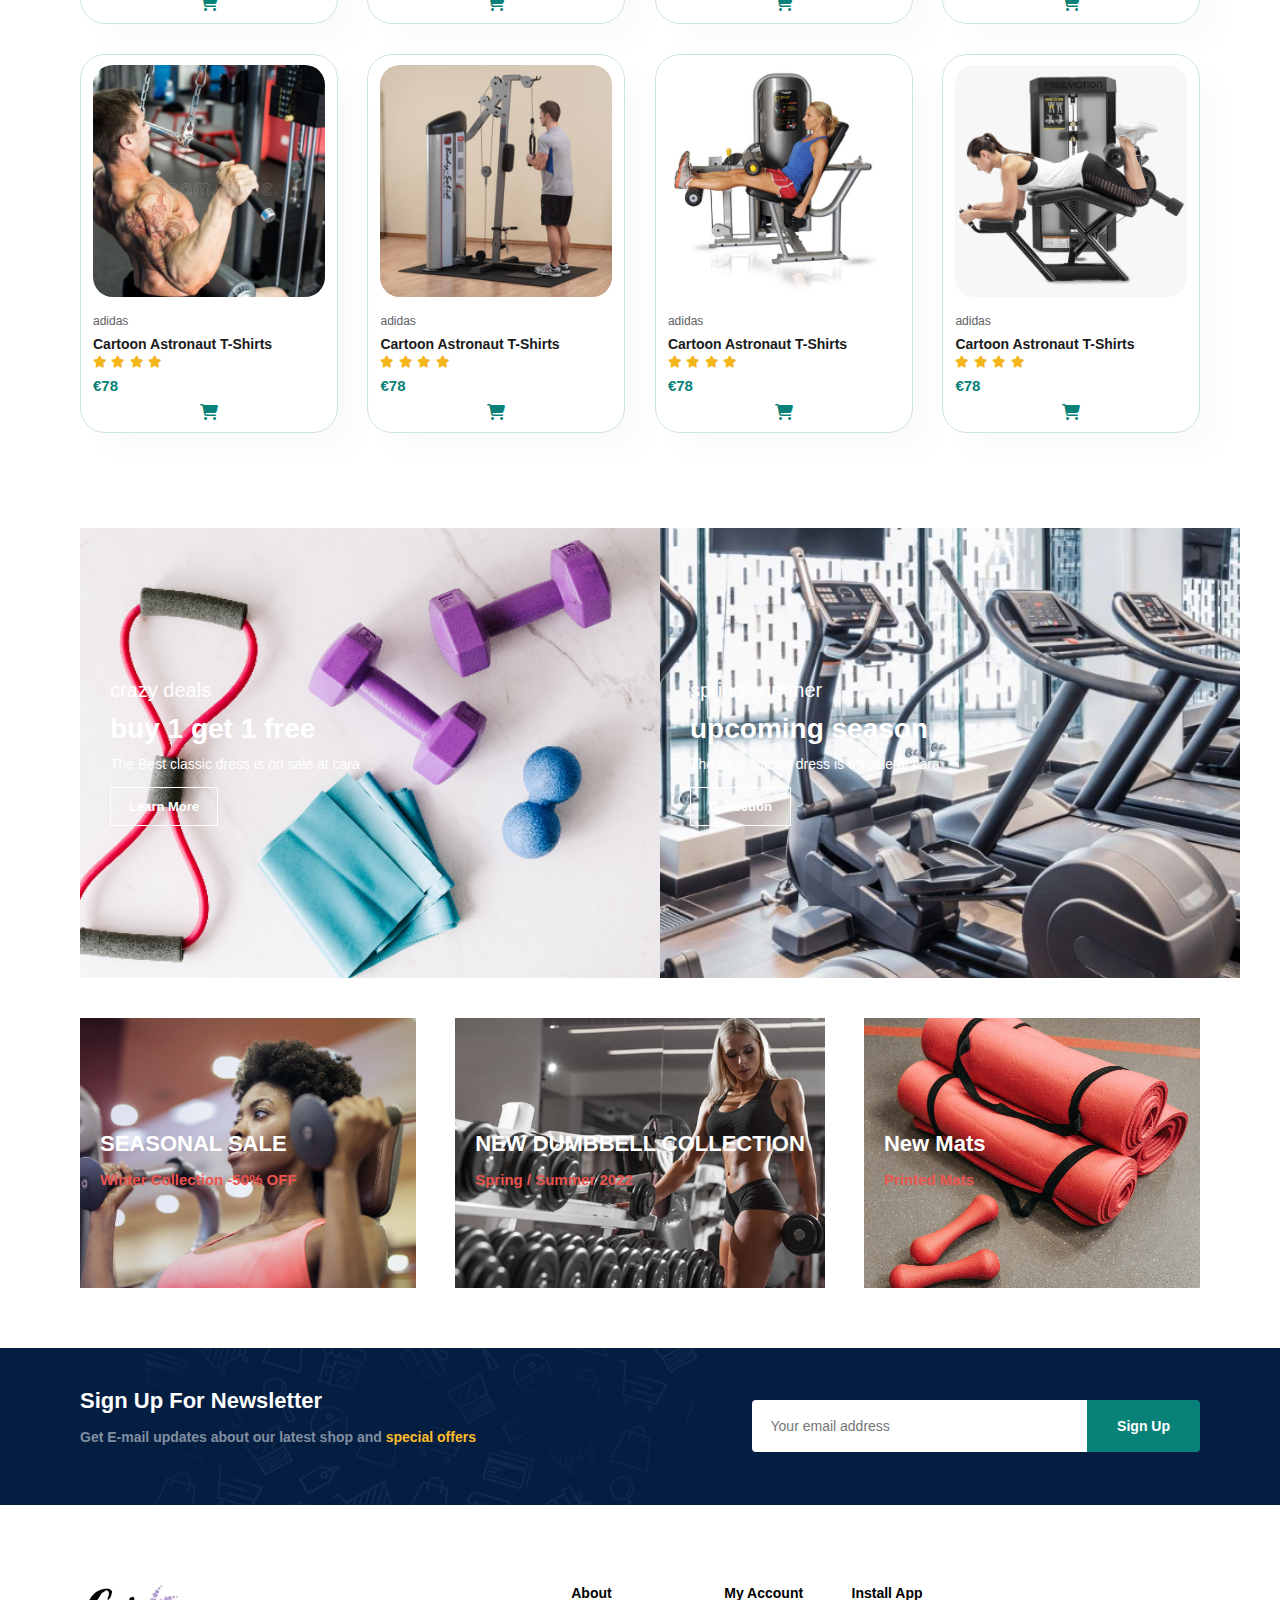
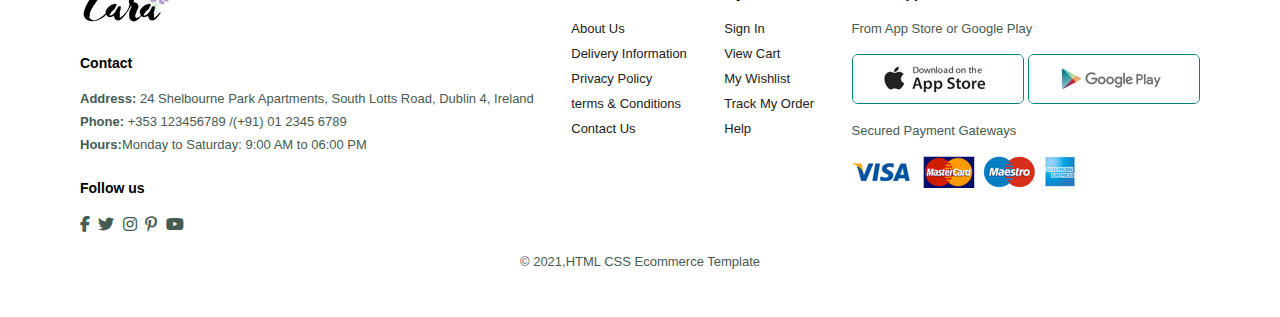
==== commit 83d1ef6b: "Image changes" ====
--- a/index.html
+++ b/index.html
@@ -82,10 +82,10 @@
 
    <section id="product1" class="section-p1">
       <h2>Featured Products</h2>
-      <p>Summer Collection New Modern Design</p>
+      <p>Summer Collection New Modern Machines</p>
       <div class="pro-container">
         <div class="pro">
-            <img src="img/products/f1.jpg" alt="">
+            <img src="img/products/f_1.jpg" alt="">
             <div class="desc">
                 <span>adidas</span>
                 <h5>Cartoon Astronaut T-Shirts</h5>
@@ -101,7 +101,7 @@
         </div>
 
         <div class="pro">
-            <img src="img/products/f2.jpg" alt="">
+            <img src="img/products/f_2.jpg" alt="">
             <div class="desc">
                 <span>Adidas</span>
                 <h5>Cartoon Astronaut T-Shirts</h5>
@@ -117,87 +117,87 @@
         </div>
 
         <div class="pro">
-            <img src="img/products/f3.jpg" alt="">
-            <div class="desc">
-                <span>Adidas</span>
-                <h5>Cartoon Astronaut T-Shirts</h5>
-                <div class="star">
-                    <i class="fas fa-star"></i>
-                    <i class="fas fa-star"></i>
-                    <i class="fas fa-star"></i>
-                    <i class="fas fa-star"></i>
-                </div>
-                <h4>€78</h4>
-            </div>
-            <a href="#"><i class="fal-sharp fa-solid fa-cart-shopping cart"></i></a>
-        </div>
-
-        <div class="pro">
-            <img src="img/products/f4.jpg" alt="">
-            <div class="desc">
-                <span>Adidas</span>
-                <h5>Cartoon Astronaut T-Shirts</h5>
-                <div class="star">
-                    <i class="fas fa-star"></i>
-                    <i class="fas fa-star"></i>
-                    <i class="fas fa-star"></i>
-                    <i class="fas fa-star"></i>
-                </div>
-                <h4>€78</h4>
-            </div>
-            <a href="#"><i class="fal-sharp fa-solid fa-cart-shopping cart"></i></a>
-        </div>
-
-        <div class="pro">
-            <img src="img/products/f5.jpg" alt="">
-            <div class="desc">
-                <span>Adidas</span>
-                <h5>Cartoon Astronaut T-Shirts</h5>
-                <div class="star">
-                    <i class="fas fa-star"></i>
-                    <i class="fas fa-star"></i>
-                    <i class="fas fa-star"></i>
-                    <i class="fas fa-star"></i>
-                </div>
-                <h4>€78</h4>
-            </div>
-            <a href="#"><i class="fal-sharp fa-solid fa-cart-shopping cart"></i></a>
-        </div>
-
-        <div class="pro">
-            <img src="img/products/f6.jpg" alt="">
-            <div class="desc">
-                <span>Adidas</span>
-                <h5>Cartoon Astronaut T-Shirts</h5>
-                <div class="star">
-                    <i class="fas fa-star"></i>
-                    <i class="fas fa-star"></i>
-                    <i class="fas fa-star"></i>
-                    <i class="fas fa-star"></i>
-                </div>
-                <h4>€78</h4>
-            </div>
-            <a href="#"><i class="fal-sharp fa-solid fa-cart-shopping cart"></i></a>
-        </div>
-
-        <div class="pro">
-            <img src="img/products/f7.jpg" alt="">
-            <div class="desc">
-                <span>Adidas</span>
-                <h5>Cartoon Astronaut T-Shirts</h5>
-                <div class="star">
-                    <i class="fas fa-star"></i>
-                    <i class="fas fa-star"></i>
-                    <i class="fas fa-star"></i>
-                    <i class="fas fa-star"></i>
-                </div>
-                <h4>€78</h4>
-            </div>
-            <a href="#"><i class="fal-sharp fa-solid fa-cart-shopping cart"></i></a>
-        </div>
-
-        <div class="pro">
-            <img src="img/products/f8.jpg" alt="">
+            <img src="img/products/f_3.jpg" alt="">
+            <div class="desc">
+                <span>Adidas</span>
+                <h5>Cartoon Astronaut T-Shirts</h5>
+                <div class="star">
+                    <i class="fas fa-star"></i>
+                    <i class="fas fa-star"></i>
+                    <i class="fas fa-star"></i>
+                    <i class="fas fa-star"></i>
+                </div>
+                <h4>€78</h4>
+            </div>
+            <a href="#"><i class="fal-sharp fa-solid fa-cart-shopping cart"></i></a>
+        </div>
+
+        <div class="pro">
+            <img src="img/products/f_4.jpg" alt="">
+            <div class="desc">
+                <span>Adidas</span>
+                <h5>Cartoon Astronaut T-Shirts</h5>
+                <div class="star">
+                    <i class="fas fa-star"></i>
+                    <i class="fas fa-star"></i>
+                    <i class="fas fa-star"></i>
+                    <i class="fas fa-star"></i>
+                </div>
+                <h4>€78</h4>
+            </div>
+            <a href="#"><i class="fal-sharp fa-solid fa-cart-shopping cart"></i></a>
+        </div>
+
+        <div class="pro">
+            <img src="img/products/f_5.jpg" alt="">
+            <div class="desc">
+                <span>Adidas</span>
+                <h5>Cartoon Astronaut T-Shirts</h5>
+                <div class="star">
+                    <i class="fas fa-star"></i>
+                    <i class="fas fa-star"></i>
+                    <i class="fas fa-star"></i>
+                    <i class="fas fa-star"></i>
+                </div>
+                <h4>€78</h4>
+            </div>
+            <a href="#"><i class="fal-sharp fa-solid fa-cart-shopping cart"></i></a>
+        </div>
+
+        <div class="pro">
+            <img src="img/products/f_6.jpg" alt="">
+            <div class="desc">
+                <span>Adidas</span>
+                <h5>Cartoon Astronaut T-Shirts</h5>
+                <div class="star">
+                    <i class="fas fa-star"></i>
+                    <i class="fas fa-star"></i>
+                    <i class="fas fa-star"></i>
+                    <i class="fas fa-star"></i>
+                </div>
+                <h4>€78</h4>
+            </div>
+            <a href="#"><i class="fal-sharp fa-solid fa-cart-shopping cart"></i></a>
+        </div>
+
+        <div class="pro">
+            <img src="img/products/f_7.jpg" alt="">
+            <div class="desc">
+                <span>Adidas</span>
+                <h5>Cartoon Astronaut T-Shirts</h5>
+                <div class="star">
+                    <i class="fas fa-star"></i>
+                    <i class="fas fa-star"></i>
+                    <i class="fas fa-star"></i>
+                    <i class="fas fa-star"></i>
+                </div>
+                <h4>€78</h4>
+            </div>
+            <a href="#"><i class="fal-sharp fa-solid fa-cart-shopping cart"></i></a>
+        </div>
+
+        <div class="pro">
+            <img src="img/products/f_8.jpg" alt="">
             <div class="desc">
                 <span>Adidas</span>
                 <h5>Cartoon Astronaut T-Shirts</h5>
@@ -218,7 +218,7 @@
 
    <section id="banner" class="section-m1">
        <h4>Repair Services</h4>
-       <h2>Upto <span>70% Off</span> - All t-shirts and Accessories</h2>
+       <h2>Upto <span>70% Off</span> - All Gym Equipmemts and Machines</h2>
        <button class="normal">Explore More</button>
    </section>
 
@@ -226,122 +226,122 @@
 
    <section id="product1" class="section-p1">
     <h2>New Arrivals</h2>
-    <p>Summer Collection New Modern Design</p>
+    <p>Summer Collection New Modern Design Machines</p>
     <div class="pro-container">
       <div class="pro">
-          <img src="img/products/n1.jpg" alt="">
-          <div class="desc">
-              <span>adidas</span>
-              <h5>Cartoon Astronaut T-Shirts</h5>
-              <div class="star">
-                  <i class="fas fa-star"></i>
-                  <i class="fas fa-star"></i>
-                  <i class="fas fa-star"></i>
-                  <i class="fas fa-star"></i>
-              </div>
-              <h4>€78</h4>
-          </div>
-          <a href="#"><i class="fal-sharp fa-solid fa-cart-shopping cart"></i></a>
-      </div>
-
-      <div class="pro">
-          <img src="img/products/n2.jpg" alt="">
-          <div class="desc">
-              <span>adidas</span>
-              <h5>Cartoon Astronaut T-Shirts</h5>
-              <div class="star">
-                  <i class="fas fa-star"></i>
-                  <i class="fas fa-star"></i>
-                  <i class="fas fa-star"></i>
-                  <i class="fas fa-star"></i>
-              </div>
-              <h4>€78</h4>
-          </div>
-          <a href="#"><i class="fal-sharp fa-solid fa-cart-shopping cart"></i></a>
-      </div>
-
-      <div class="pro">
-          <img src="img/products/n3.jpg" alt="">
-          <div class="desc">
-              <span>adidas</span>
-              <h5>Cartoon Astronaut T-Shirts</h5>
-              <div class="star">
-                  <i class="fas fa-star"></i>
-                  <i class="fas fa-star"></i>
-                  <i class="fas fa-star"></i>
-                  <i class="fas fa-star"></i>
-              </div>
-              <h4>€78</h4>
-          </div>
-          <a href="#"><i class="fal-sharp fa-solid fa-cart-shopping cart"></i></a>
-      </div>
-
-      <div class="pro">
-          <img src="img/products/n4.jpg" alt="">
-          <div class="desc">
-              <span>adidas</span>
-              <h5>Cartoon Astronaut T-Shirts</h5>
-              <div class="star">
-                  <i class="fas fa-star"></i>
-                  <i class="fas fa-star"></i>
-                  <i class="fas fa-star"></i>
-                  <i class="fas fa-star"></i>
-              </div>
-              <h4>€78</h4>
-          </div>
-          <a href="#"><i class="fal-sharp fa-solid fa-cart-shopping cart"></i></a>
-      </div>
-
-      <div class="pro">
-          <img src="img/products/n5.jpg" alt="">
-          <div class="desc">
-              <span>adidas</span>
-              <h5>Cartoon Astronaut T-Shirts</h5>
-              <div class="star">
-                  <i class="fas fa-star"></i>
-                  <i class="fas fa-star"></i>
-                  <i class="fas fa-star"></i>
-                  <i class="fas fa-star"></i>
-              </div>
-              <h4>€78</h4>
-          </div>
-          <a href="#"><i class="fal-sharp fa-solid fa-cart-shopping cart"></i></a>
-      </div>
-
-      <div class="pro">
-          <img src="img/products/n6.jpg" alt="">
-          <div class="desc">
-              <span>adidas</span>
-              <h5>Cartoon Astronaut T-Shirts</h5>
-              <div class="star">
-                  <i class="fas fa-star"></i>
-                  <i class="fas fa-star"></i>
-                  <i class="fas fa-star"></i>
-                  <i class="fas fa-star"></i>
-              </div>
-              <h4>€78</h4>
-          </div>
-          <a href="#"><i class="fal-sharp fa-solid fa-cart-shopping cart"></i></a>
-      </div>
-
-      <div class="pro">
-          <img src="img/products/n7.jpg" alt="">
-          <div class="desc">
-              <span>adidas</span>
-              <h5>Cartoon Astronaut T-Shirts</h5>
-              <div class="star">
-                  <i class="fas fa-star"></i>
-                  <i class="fas fa-star"></i>
-                  <i class="fas fa-star"></i>
-                  <i class="fas fa-star"></i>
-              </div>
-              <h4>€78</h4>
-          </div>
-          <a href="#"><i class="fal-sharp fa-solid fa-cart-shopping cart"></i></a>
-      </div>
-
-      <div class="pro">
-          <img src="img/products/n8.jpg" alt="">
+          <img src="img/products/n_1.jpg" alt="">
+          <div class="desc">
+              <span>adidas</span>
+              <h5>Cartoon Astronaut T-Shirts</h5>
+              <div class="star">
+                  <i class="fas fa-star"></i>
+                  <i class="fas fa-star"></i>
+                  <i class="fas fa-star"></i>
+                  <i class="fas fa-star"></i>
+              </div>
+              <h4>€78</h4>
+          </div>
+          <a href="#"><i class="fal-sharp fa-solid fa-cart-shopping cart"></i></a>
+      </div>
+
+      <div class="pro">
+          <img src="img/products/n_2.jpg" alt="">
+          <div class="desc">
+              <span>adidas</span>
+              <h5>Cartoon Astronaut T-Shirts</h5>
+              <div class="star">
+                  <i class="fas fa-star"></i>
+                  <i class="fas fa-star"></i>
+                  <i class="fas fa-star"></i>
+                  <i class="fas fa-star"></i>
+              </div>
+              <h4>€78</h4>
+          </div>
+          <a href="#"><i class="fal-sharp fa-solid fa-cart-shopping cart"></i></a>
+      </div>
+
+      <div class="pro">
+          <img src="img/products/n_3.jpg" alt="">
+          <div class="desc">
+              <span>adidas</span>
+              <h5>Cartoon Astronaut T-Shirts</h5>
+              <div class="star">
+                  <i class="fas fa-star"></i>
+                  <i class="fas fa-star"></i>
+                  <i class="fas fa-star"></i>
+                  <i class="fas fa-star"></i>
+              </div>
+              <h4>€78</h4>
+          </div>
+          <a href="#"><i class="fal-sharp fa-solid fa-cart-shopping cart"></i></a>
+      </div>
+
+      <div class="pro">
+          <img src="img/products/n_4.jpg" alt="">
+          <div class="desc">
+              <span>adidas</span>
+              <h5>Cartoon Astronaut T-Shirts</h5>
+              <div class="star">
+                  <i class="fas fa-star"></i>
+                  <i class="fas fa-star"></i>
+                  <i class="fas fa-star"></i>
+                  <i class="fas fa-star"></i>
+              </div>
+              <h4>€78</h4>
+          </div>
+          <a href="#"><i class="fal-sharp fa-solid fa-cart-shopping cart"></i></a>
+      </div>
+
+      <div class="pro">
+          <img src="img/products/n_5.jpg" alt="">
+          <div class="desc">
+              <span>adidas</span>
+              <h5>Cartoon Astronaut T-Shirts</h5>
+              <div class="star">
+                  <i class="fas fa-star"></i>
+                  <i class="fas fa-star"></i>
+                  <i class="fas fa-star"></i>
+                  <i class="fas fa-star"></i>
+              </div>
+              <h4>€78</h4>
+          </div>
+          <a href="#"><i class="fal-sharp fa-solid fa-cart-shopping cart"></i></a>
+      </div>
+
+      <div class="pro">
+          <img src="img/products/n_6.jpg" alt="">
+          <div class="desc">
+              <span>adidas</span>
+              <h5>Cartoon Astronaut T-Shirts</h5>
+              <div class="star">
+                  <i class="fas fa-star"></i>
+                  <i class="fas fa-star"></i>
+                  <i class="fas fa-star"></i>
+                  <i class="fas fa-star"></i>
+              </div>
+              <h4>€78</h4>
+          </div>
+          <a href="#"><i class="fal-sharp fa-solid fa-cart-shopping cart"></i></a>
+      </div>
+
+      <div class="pro">
+          <img src="img/products/n_7.jpg" alt="">
+          <div class="desc">
+              <span>adidas</span>
+              <h5>Cartoon Astronaut T-Shirts</h5>
+              <div class="star">
+                  <i class="fas fa-star"></i>
+                  <i class="fas fa-star"></i>
+                  <i class="fas fa-star"></i>
+                  <i class="fas fa-star"></i>
+              </div>
+              <h4>€78</h4>
+          </div>
+          <a href="#"><i class="fal-sharp fa-solid fa-cart-shopping cart"></i></a>
+      </div>
+
+      <div class="pro">
+          <img src="img/products/n_8.jpg" alt="">
           <div class="desc">
               <span>adidas</span>
               <h5>Cartoon Astronaut T-Shirts</h5>
@@ -387,13 +387,13 @@
         </div>
 
         <div class="banner-box banner-box2">
-            <h2>NEW FOOTWEAR COLLECTION</h2>
+            <h2>NEW DUMBBELL COLLECTION</h2>
             <h3>Spring / Summer 2022</h3>
         </div>
 
         <div class="banner-box banner-box3">
-            <h2>T- SHIRTS</h2>
-            <h3>New Trendy Prints</h3>
+            <h2>New Mats</h2>
+            <h3>Printed Mats</h3>
         </div>
 
     </section>
--- a/style.css
+++ b/style.css
@@ -325,7 +325,7 @@
     flex-direction: column;
     justify-content: center;
     align-items: flex-start;
-    background-image: url(img/banner/b17.jpg);
+    background-image: url(img/banner/b_17.jpg);
     height: 50vh;
     min-width: 580px;
     background-size: cover;
@@ -334,7 +334,7 @@
 }
 
 #sm-banner .banner-box2{
-    background-image: url(img/banner/b10.jpg);   
+    background-image: url(img/banner/b_10.jpg);   
 }
 
 #sm-banner{
@@ -385,7 +385,7 @@
     flex-direction: column;
     justify-content: center;
     align-items: flex-start;
-    background-image: url("img/banner/b7.jpg");
+    background-image: url("img/banner/b_7.jpg");
     min-width: 30%;
     height: 30vh;
     background-size: cover;
@@ -414,11 +414,11 @@
 }
 
 #banner3 .banner-box2{
-    background-image: url("img/banner/b4.jpg");
+    background-image: url("img/banner/b_4.jpg");
 }
 
 #banner3 .banner-box3{
-    background-image: url("img/banner/b18.jpg");
+    background-image: url("img/banner/b_18.jpg");
 }
 
 #newsletter{
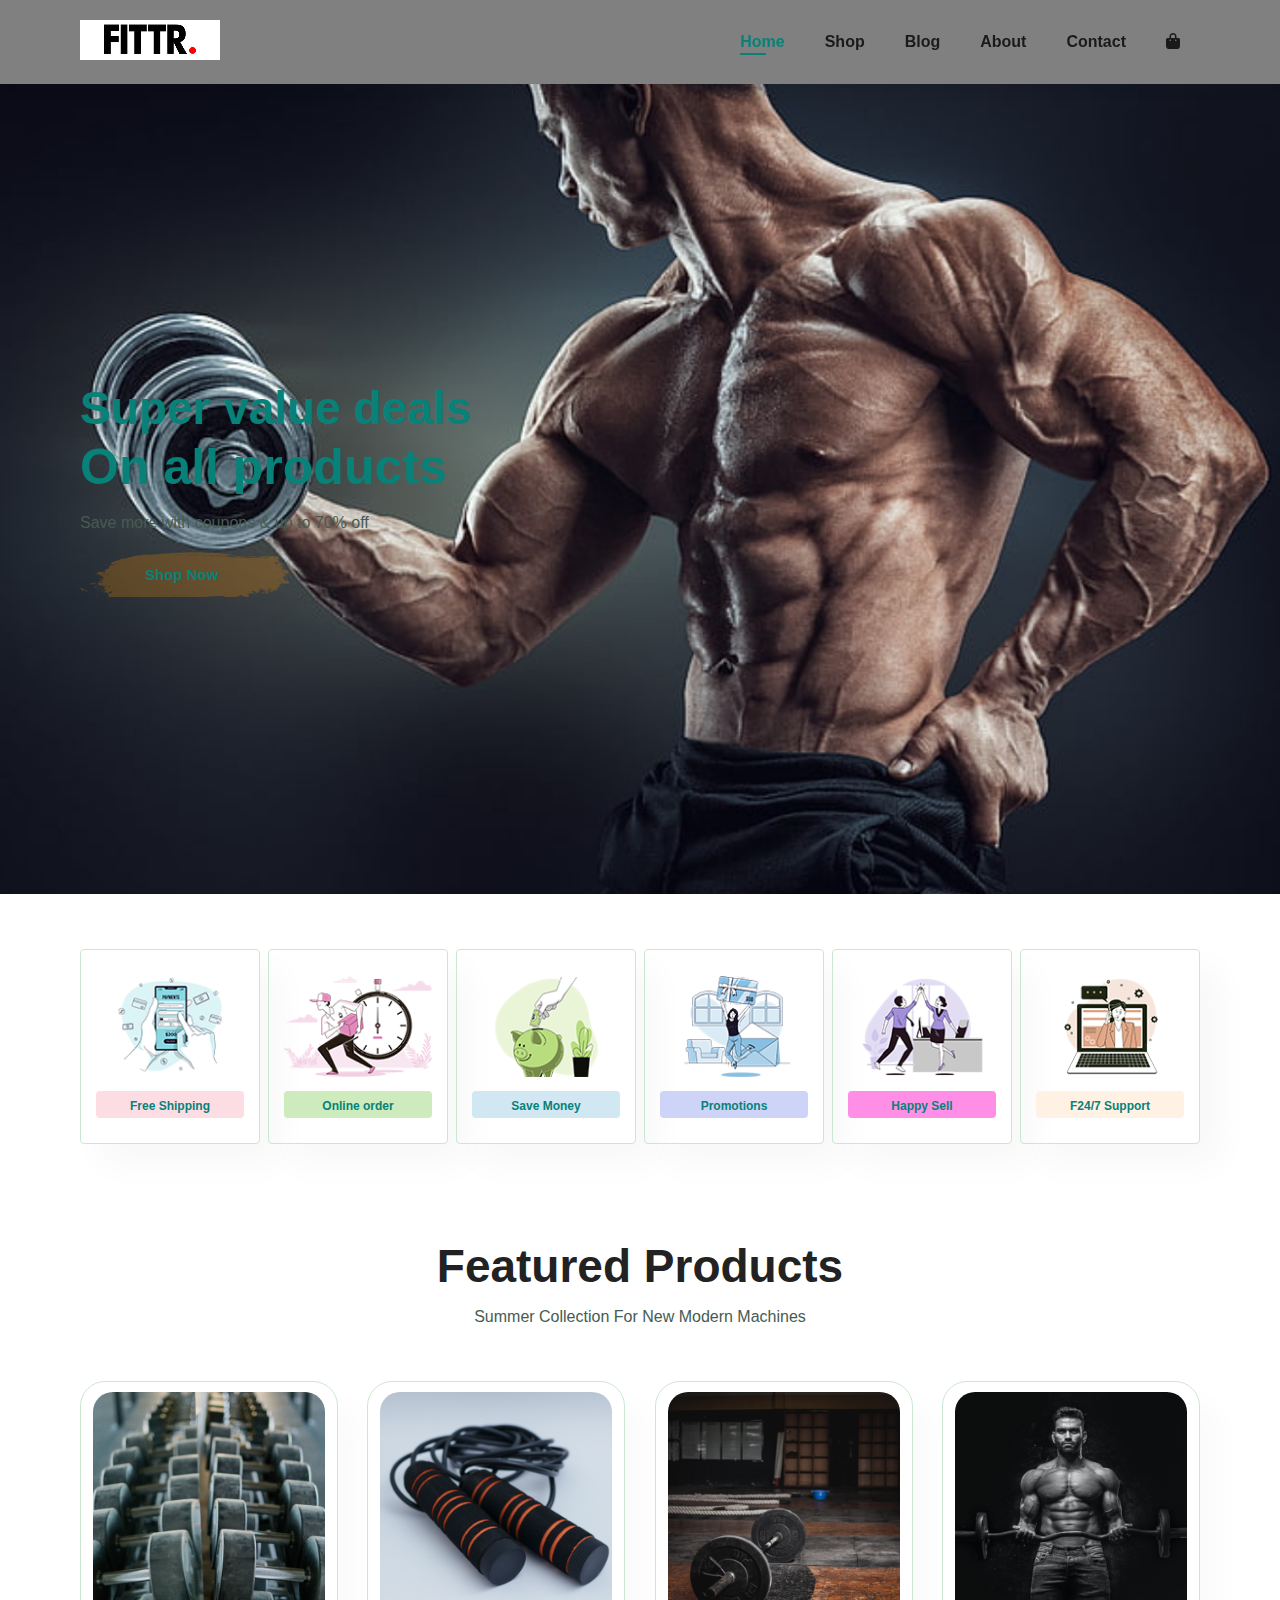
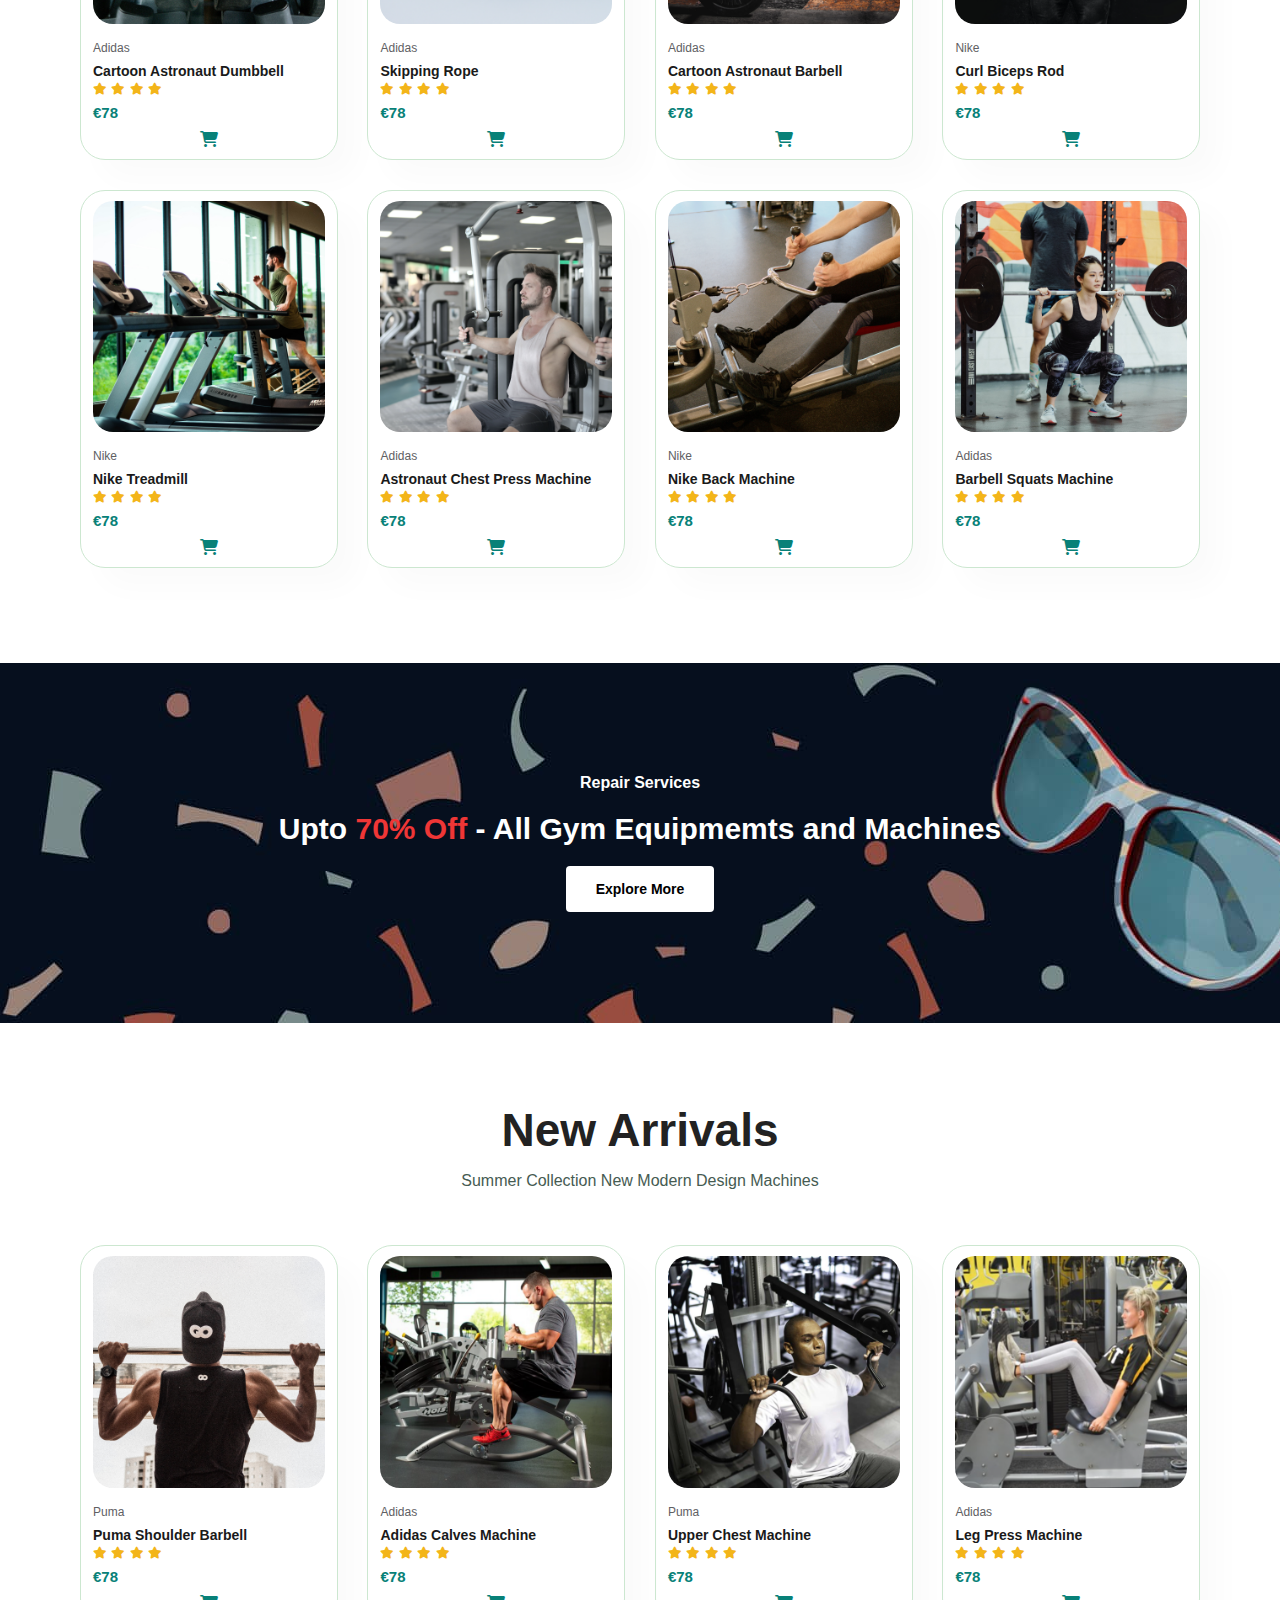
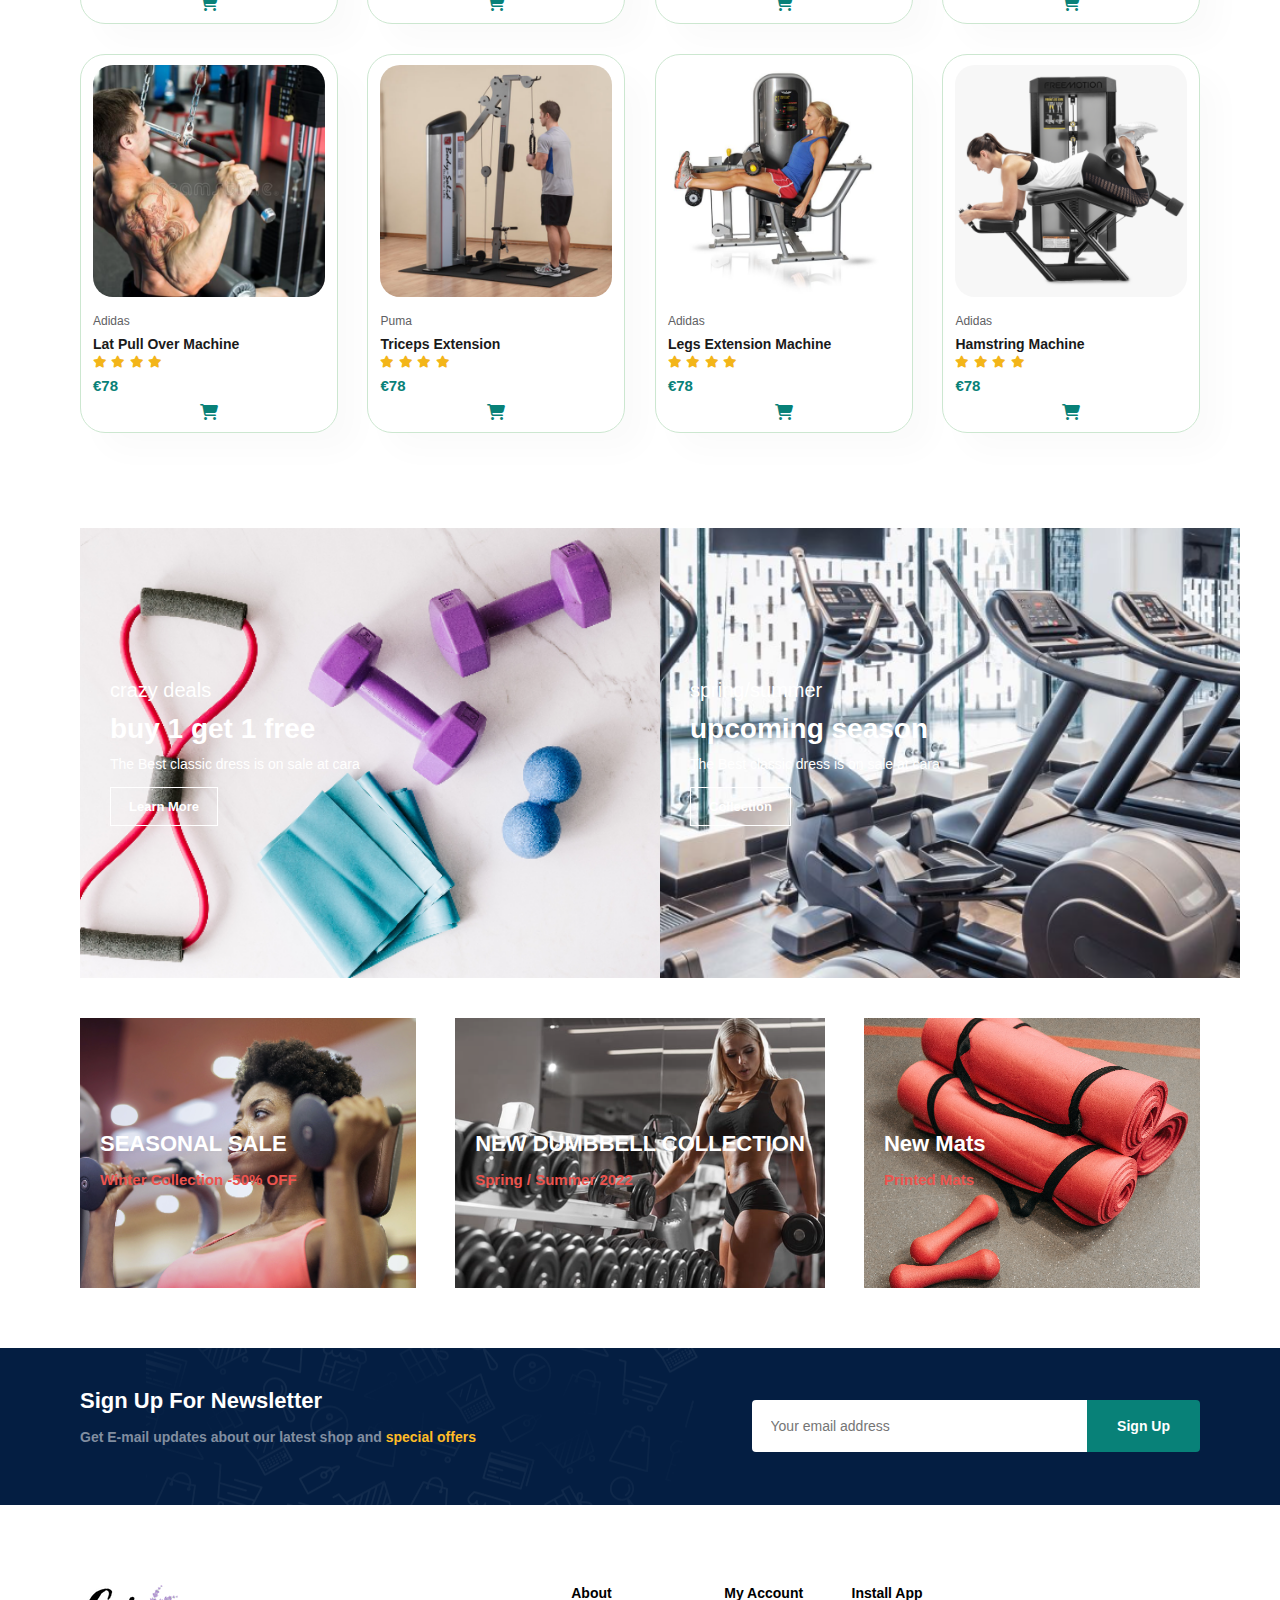
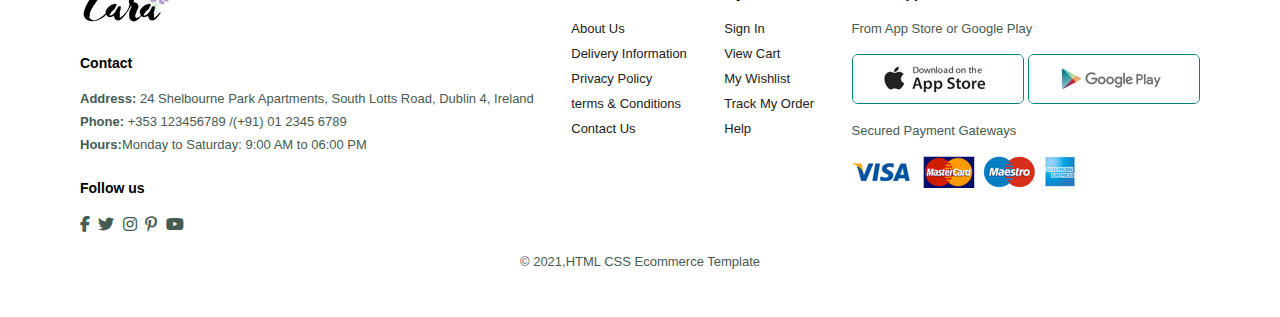
==== commit b37dd5c9: "More  Changes" ====
--- a/index.html
+++ b/index.html
@@ -13,7 +13,7 @@
     <!-- Header part -->
 
     <section id="header">
-        <a href="#"><img src="img/logo.png" alt="" class="logo"></a>
+        <a href="#"><img src="img/logo_2.jpg" alt="" class="logo"></a>
 
         <div>
             <ul id="navbar">
@@ -36,7 +36,6 @@
     <!-- Hero part -->
 
     <section id="hero">
-        <h4>Trade-in-offer</h4>
         <h2>Super value deals</h2>
         <h1>On all products</h1>
         <p>Save more with coupons & up to 70% off</p>
@@ -82,13 +81,13 @@
 
    <section id="product1" class="section-p1">
       <h2>Featured Products</h2>
-      <p>Summer Collection New Modern Machines</p>
+      <p>Summer Collection For New Modern Machines</p>
       <div class="pro-container">
         <div class="pro">
             <img src="img/products/f_1.jpg" alt="">
             <div class="desc">
-                <span>adidas</span>
-                <h5>Cartoon Astronaut T-Shirts</h5>
+                <span>Adidas</span>
+                <h5>Cartoon Astronaut Dumbbell</h5>
                 <div class="star">
                     <i class="fas fa-star"></i>
                     <i class="fas fa-star"></i>
@@ -104,7 +103,7 @@
             <img src="img/products/f_2.jpg" alt="">
             <div class="desc">
                 <span>Adidas</span>
-                <h5>Cartoon Astronaut T-Shirts</h5>
+                <h5>Skipping Rope</h5>
                 <div class="star">
                     <i class="fas fa-star"></i>
                     <i class="fas fa-star"></i>
@@ -120,7 +119,7 @@
             <img src="img/products/f_3.jpg" alt="">
             <div class="desc">
                 <span>Adidas</span>
-                <h5>Cartoon Astronaut T-Shirts</h5>
+                <h5>Cartoon Astronaut Barbell</h5>
                 <div class="star">
                     <i class="fas fa-star"></i>
                     <i class="fas fa-star"></i>
@@ -135,72 +134,72 @@
         <div class="pro">
             <img src="img/products/f_4.jpg" alt="">
             <div class="desc">
+                <span>Nike</span>
+                <h5>Curl Biceps Rod</h5>
+                <div class="star">
+                    <i class="fas fa-star"></i>
+                    <i class="fas fa-star"></i>
+                    <i class="fas fa-star"></i>
+                    <i class="fas fa-star"></i>
+                </div>
+                <h4>€78</h4>
+            </div>
+            <a href="#"><i class="fal-sharp fa-solid fa-cart-shopping cart"></i></a>
+        </div>
+
+        <div class="pro">
+            <img src="img/products/f_5.jpg" alt="">
+            <div class="desc">
+                <span>Nike</span>
+                <h5>Nike Treadmill</h5>
+                <div class="star">
+                    <i class="fas fa-star"></i>
+                    <i class="fas fa-star"></i>
+                    <i class="fas fa-star"></i>
+                    <i class="fas fa-star"></i>
+                </div>
+                <h4>€78</h4>
+            </div>
+            <a href="#"><i class="fal-sharp fa-solid fa-cart-shopping cart"></i></a>
+        </div>
+
+        <div class="pro">
+            <img src="img/products/f_6.jpg" alt="">
+            <div class="desc">
                 <span>Adidas</span>
-                <h5>Cartoon Astronaut T-Shirts</h5>
-                <div class="star">
-                    <i class="fas fa-star"></i>
-                    <i class="fas fa-star"></i>
-                    <i class="fas fa-star"></i>
-                    <i class="fas fa-star"></i>
-                </div>
-                <h4>€78</h4>
-            </div>
-            <a href="#"><i class="fal-sharp fa-solid fa-cart-shopping cart"></i></a>
-        </div>
-
-        <div class="pro">
-            <img src="img/products/f_5.jpg" alt="">
+                <h5>Astronaut Chest Press Machine</h5>
+                <div class="star">
+                    <i class="fas fa-star"></i>
+                    <i class="fas fa-star"></i>
+                    <i class="fas fa-star"></i>
+                    <i class="fas fa-star"></i>
+                </div>
+                <h4>€78</h4>
+            </div>
+            <a href="#"><i class="fal-sharp fa-solid fa-cart-shopping cart"></i></a>
+        </div>
+
+        <div class="pro">
+            <img src="img/products/f_7.jpg" alt="">
+            <div class="desc">
+                <span>Nike</span>
+                <h5>Nike Back Machine</h5>
+                <div class="star">
+                    <i class="fas fa-star"></i>
+                    <i class="fas fa-star"></i>
+                    <i class="fas fa-star"></i>
+                    <i class="fas fa-star"></i>
+                </div>
+                <h4>€78</h4>
+            </div>
+            <a href="#"><i class="fal-sharp fa-solid fa-cart-shopping cart"></i></a>
+        </div>
+
+        <div class="pro">
+            <img src="img/products/f_8.jpg" alt="">
             <div class="desc">
                 <span>Adidas</span>
-                <h5>Cartoon Astronaut T-Shirts</h5>
-                <div class="star">
-                    <i class="fas fa-star"></i>
-                    <i class="fas fa-star"></i>
-                    <i class="fas fa-star"></i>
-                    <i class="fas fa-star"></i>
-                </div>
-                <h4>€78</h4>
-            </div>
-            <a href="#"><i class="fal-sharp fa-solid fa-cart-shopping cart"></i></a>
-        </div>
-
-        <div class="pro">
-            <img src="img/products/f_6.jpg" alt="">
-            <div class="desc">
-                <span>Adidas</span>
-                <h5>Cartoon Astronaut T-Shirts</h5>
-                <div class="star">
-                    <i class="fas fa-star"></i>
-                    <i class="fas fa-star"></i>
-                    <i class="fas fa-star"></i>
-                    <i class="fas fa-star"></i>
-                </div>
-                <h4>€78</h4>
-            </div>
-            <a href="#"><i class="fal-sharp fa-solid fa-cart-shopping cart"></i></a>
-        </div>
-
-        <div class="pro">
-            <img src="img/products/f_7.jpg" alt="">
-            <div class="desc">
-                <span>Adidas</span>
-                <h5>Cartoon Astronaut T-Shirts</h5>
-                <div class="star">
-                    <i class="fas fa-star"></i>
-                    <i class="fas fa-star"></i>
-                    <i class="fas fa-star"></i>
-                    <i class="fas fa-star"></i>
-                </div>
-                <h4>€78</h4>
-            </div>
-            <a href="#"><i class="fal-sharp fa-solid fa-cart-shopping cart"></i></a>
-        </div>
-
-        <div class="pro">
-            <img src="img/products/f_8.jpg" alt="">
-            <div class="desc">
-                <span>Adidas</span>
-                <h5>Cartoon Astronaut T-Shirts</h5>
+                <h5>Barbell Squats Machine</h5>
                 <div class="star">
                     <i class="fas fa-star"></i>
                     <i class="fas fa-star"></i>
@@ -231,8 +230,8 @@
       <div class="pro">
           <img src="img/products/n_1.jpg" alt="">
           <div class="desc">
-              <span>adidas</span>
-              <h5>Cartoon Astronaut T-Shirts</h5>
+              <span>Puma</span>
+              <h5>Puma Shoulder Barbell</h5>
               <div class="star">
                   <i class="fas fa-star"></i>
                   <i class="fas fa-star"></i>
@@ -247,8 +246,8 @@
       <div class="pro">
           <img src="img/products/n_2.jpg" alt="">
           <div class="desc">
-              <span>adidas</span>
-              <h5>Cartoon Astronaut T-Shirts</h5>
+              <span>Adidas</span>
+              <h5>Adidas Calves Machine</h5>
               <div class="star">
                   <i class="fas fa-star"></i>
                   <i class="fas fa-star"></i>
@@ -263,8 +262,8 @@
       <div class="pro">
           <img src="img/products/n_3.jpg" alt="">
           <div class="desc">
-              <span>adidas</span>
-              <h5>Cartoon Astronaut T-Shirts</h5>
+              <span>Puma</span>
+              <h5>Upper Chest Machine</h5>
               <div class="star">
                   <i class="fas fa-star"></i>
                   <i class="fas fa-star"></i>
@@ -279,8 +278,8 @@
       <div class="pro">
           <img src="img/products/n_4.jpg" alt="">
           <div class="desc">
-              <span>adidas</span>
-              <h5>Cartoon Astronaut T-Shirts</h5>
+              <span>Adidas</span>
+              <h5>Leg Press Machine</h5>
               <div class="star">
                   <i class="fas fa-star"></i>
                   <i class="fas fa-star"></i>
@@ -295,8 +294,8 @@
       <div class="pro">
           <img src="img/products/n_5.jpg" alt="">
           <div class="desc">
-              <span>adidas</span>
-              <h5>Cartoon Astronaut T-Shirts</h5>
+              <span>Adidas</span>
+              <h5>Lat Pull Over Machine</h5>
               <div class="star">
                   <i class="fas fa-star"></i>
                   <i class="fas fa-star"></i>
@@ -311,8 +310,8 @@
       <div class="pro">
           <img src="img/products/n_6.jpg" alt="">
           <div class="desc">
-              <span>adidas</span>
-              <h5>Cartoon Astronaut T-Shirts</h5>
+              <span>Puma</span>
+              <h5>Triceps Extension</h5>
               <div class="star">
                   <i class="fas fa-star"></i>
                   <i class="fas fa-star"></i>
@@ -327,8 +326,8 @@
       <div class="pro">
           <img src="img/products/n_7.jpg" alt="">
           <div class="desc">
-              <span>adidas</span>
-              <h5>Cartoon Astronaut T-Shirts</h5>
+              <span>Adidas</span>
+              <h5>Legs Extension Machine</h5>
               <div class="star">
                   <i class="fas fa-star"></i>
                   <i class="fas fa-star"></i>
@@ -343,8 +342,8 @@
       <div class="pro">
           <img src="img/products/n_8.jpg" alt="">
           <div class="desc">
-              <span>adidas</span>
-              <h5>Cartoon Astronaut T-Shirts</h5>
+              <span>Adidas</span>
+              <h5>Hamstring Machine</h5>
               <div class="star">
                   <i class="fas fa-star"></i>
                   <i class="fas fa-star"></i>
--- a/style.css
+++ b/style.css
@@ -122,7 +122,7 @@
 }
 
 #hero{
-    background-image: url("img/hero7.jpg");
+    background-image: url("img/hero_7.jpg");
     height: 90vh;
     width: 100%;
     background-size: cover;
@@ -134,11 +134,11 @@
     justify-content: center;
 }
 
-#hero h4{
-    padding-bottom: 15px;
-}
-
 #hero h1{
+    color: #088178;
+}
+
+#hero h2{
     color: #088178;
 }
 
